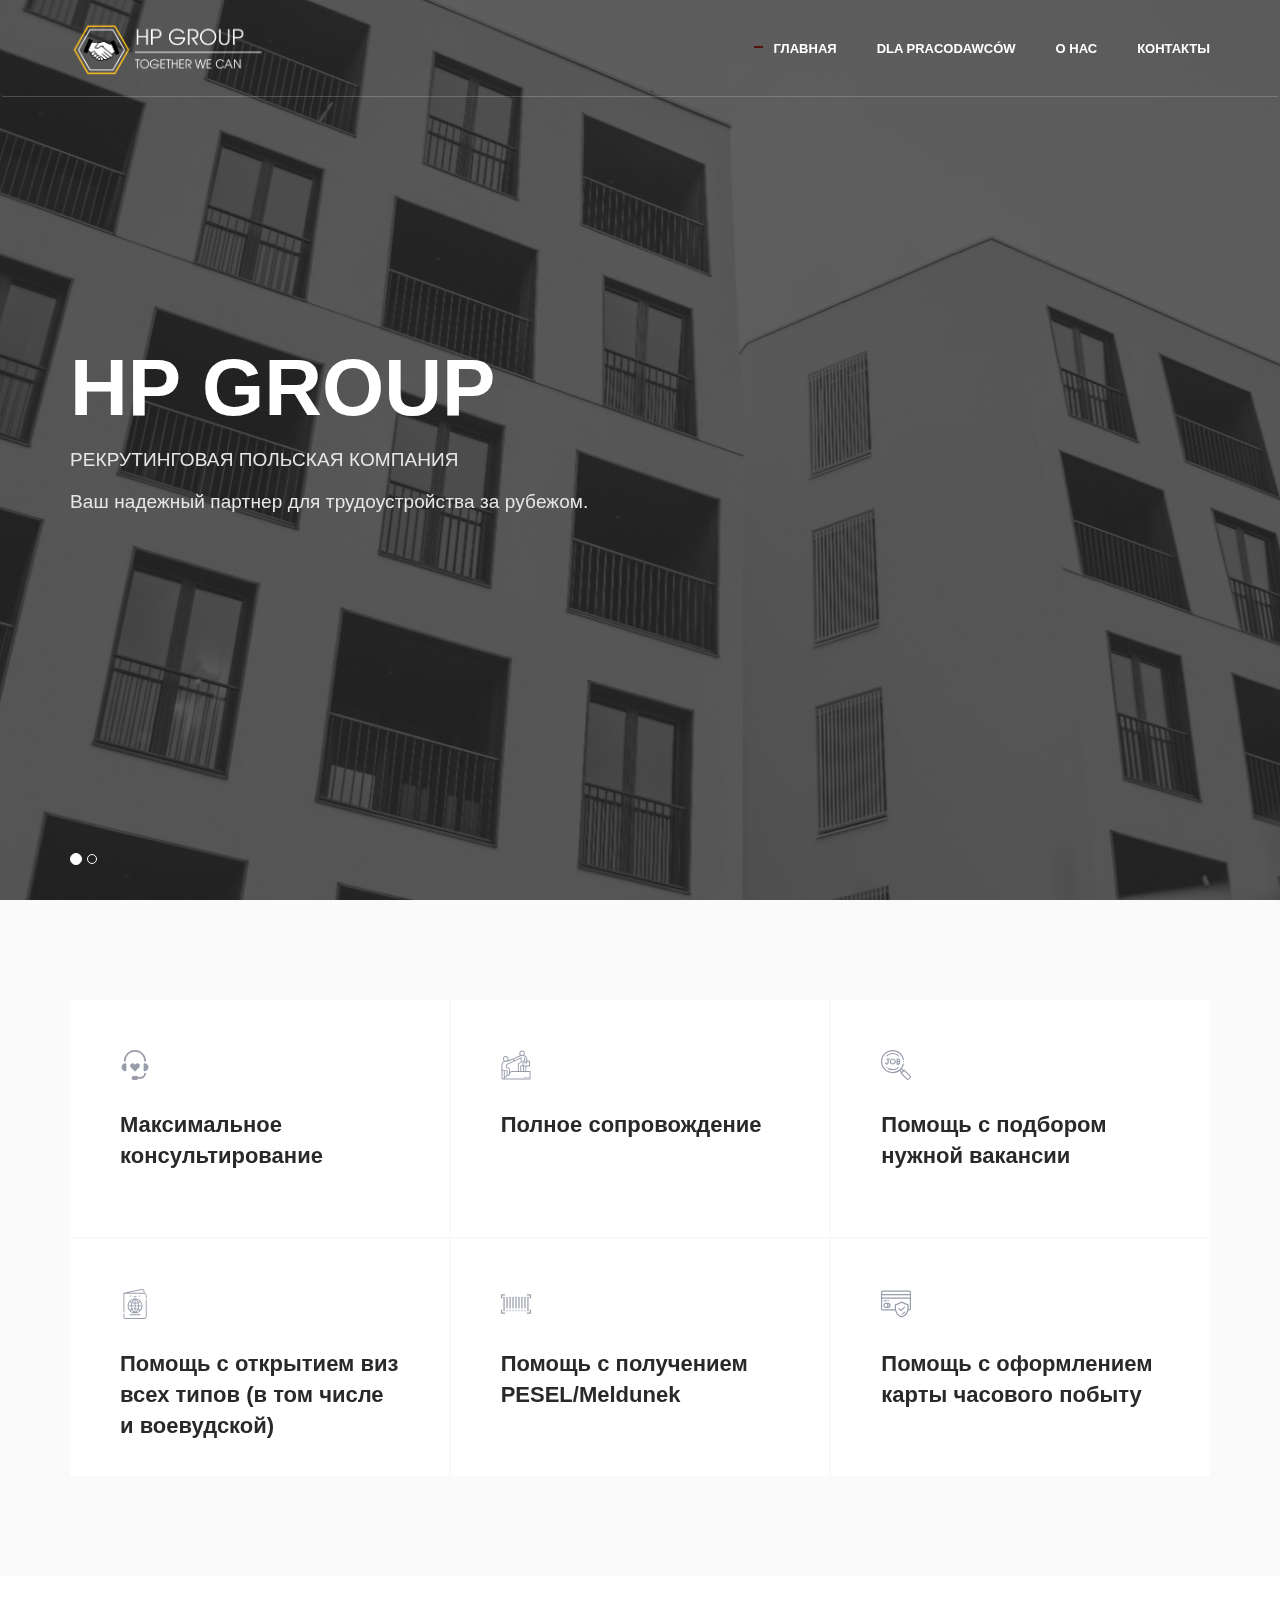
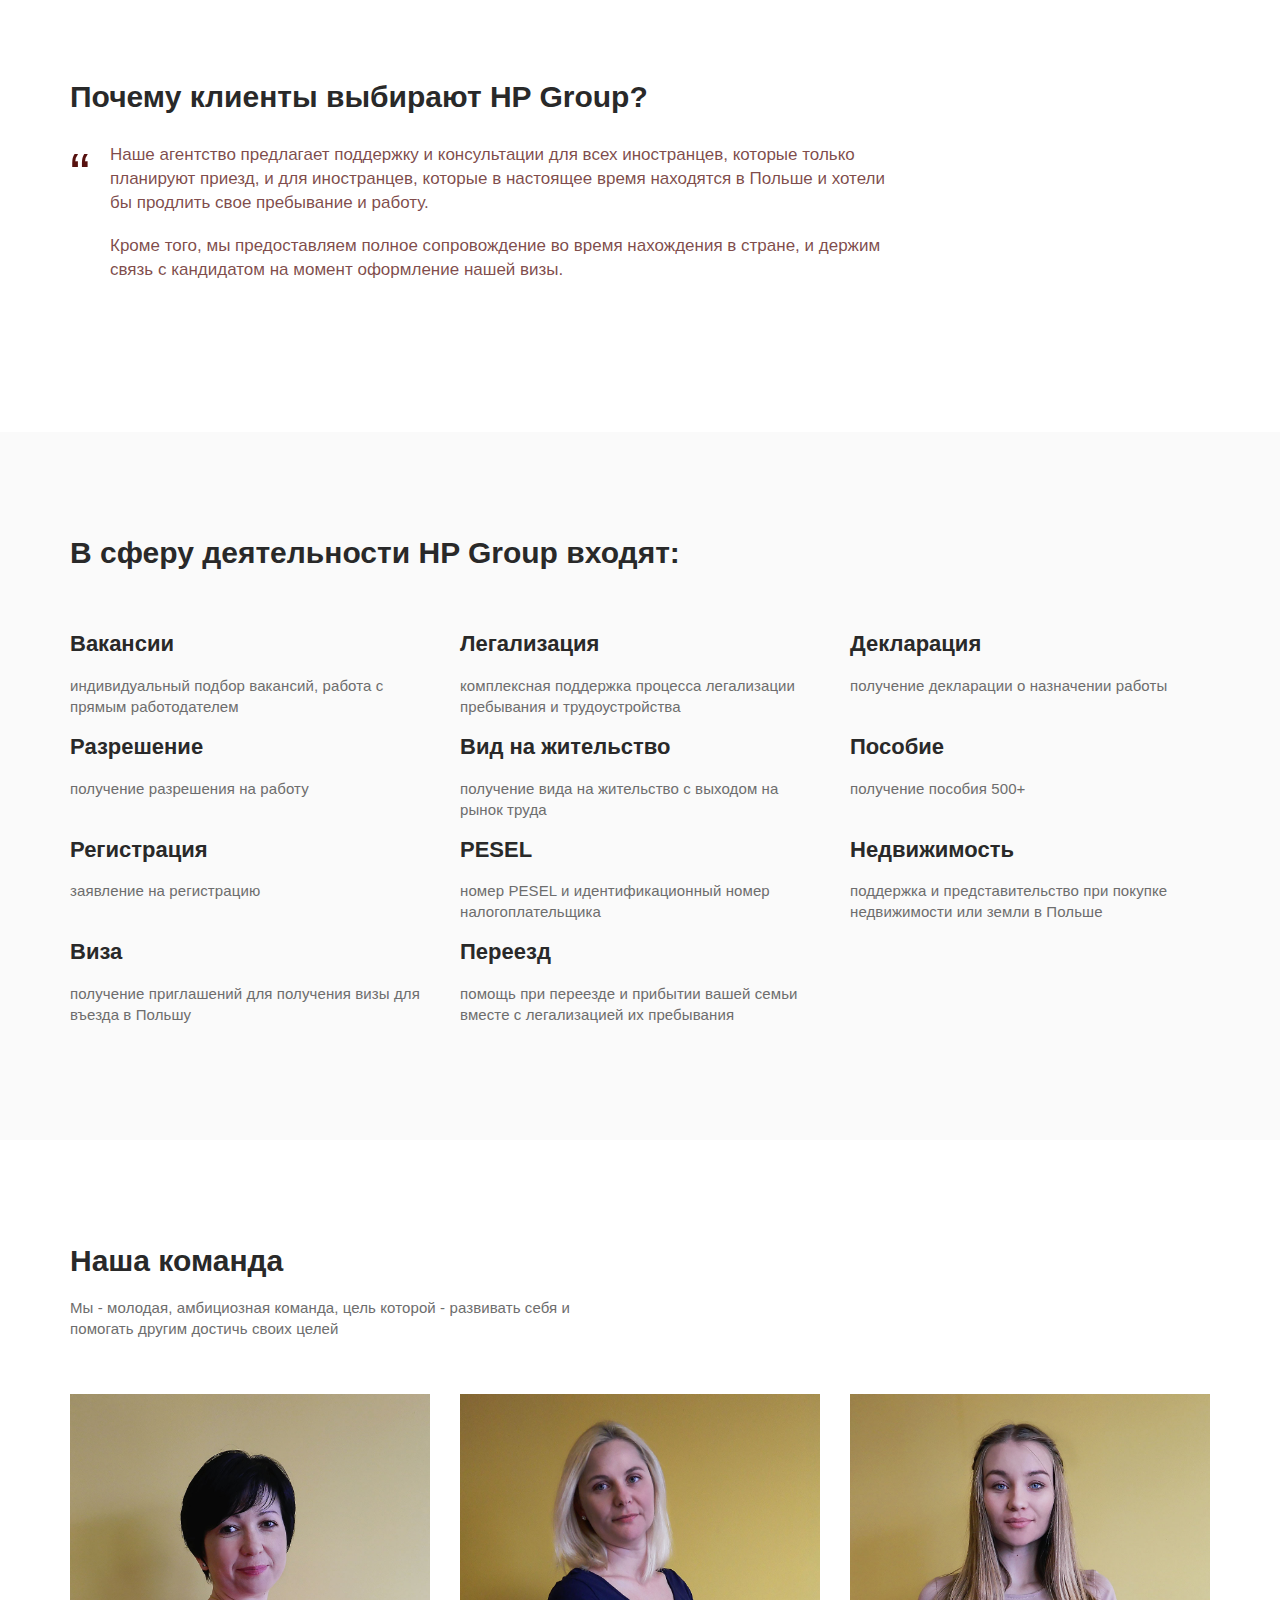
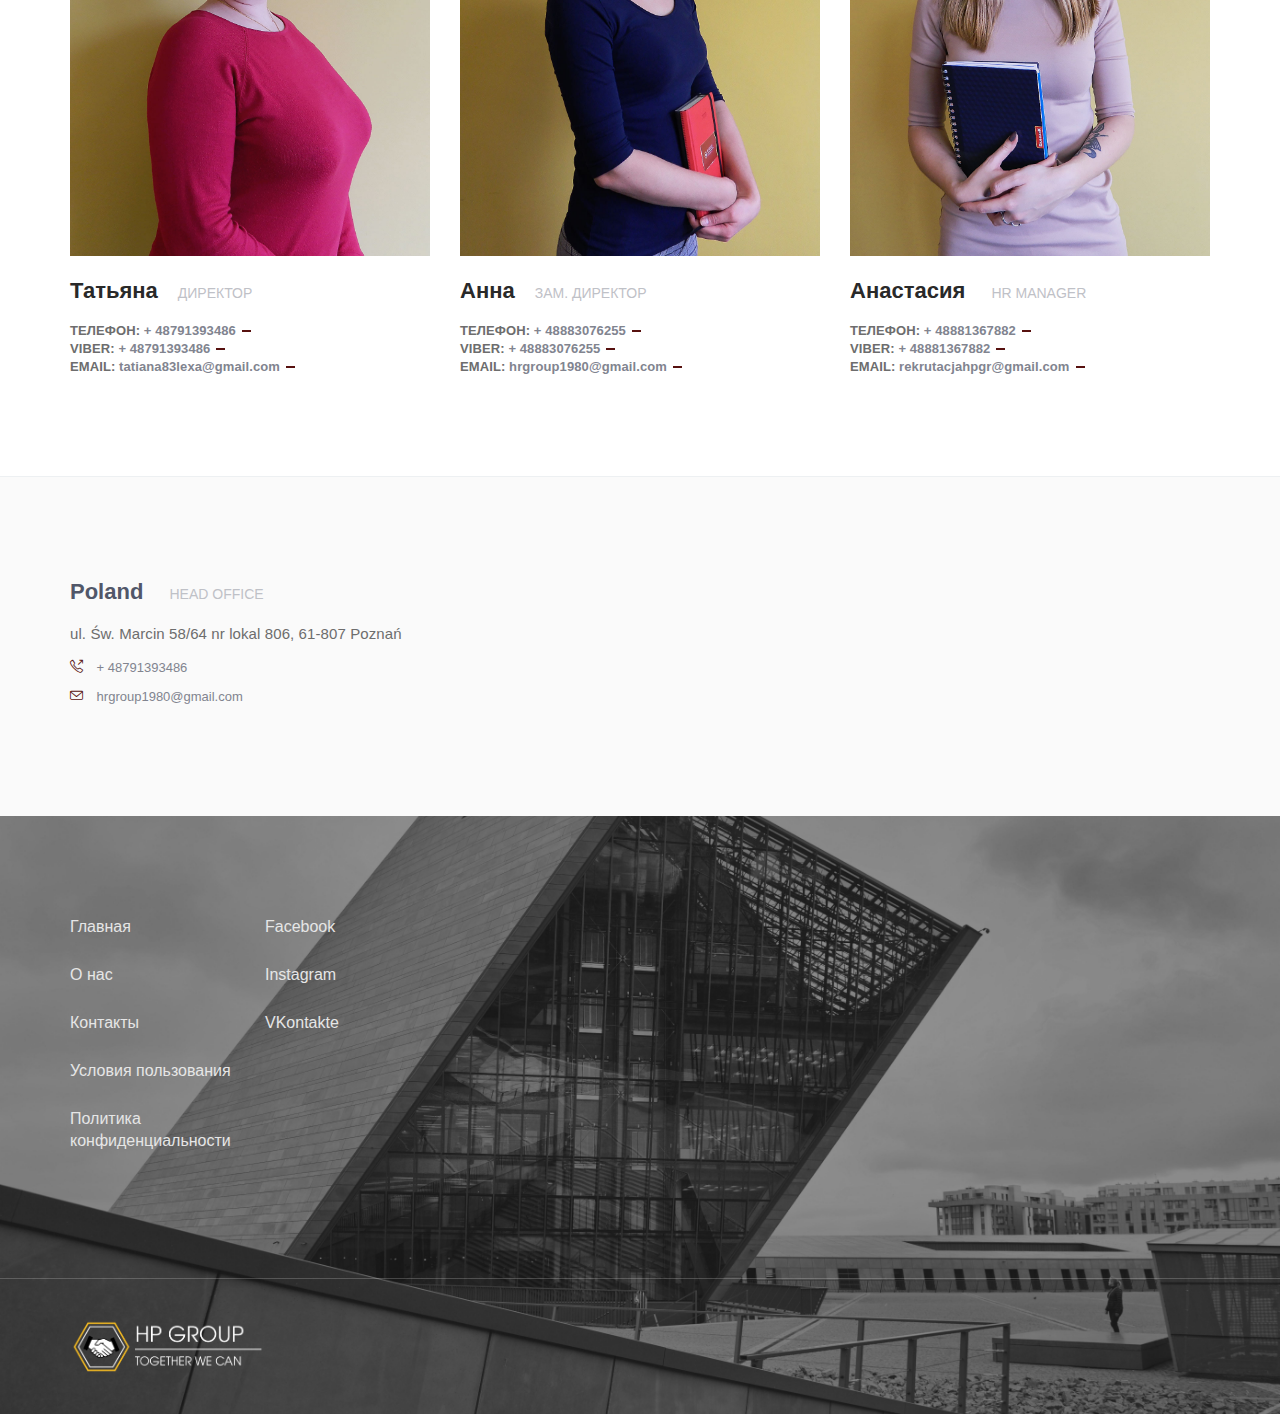
==== index.html @ 8c32ac12 "add all files" ====
<!DOCTYPE html>

<html lang="en" class="no-js">
    <!-- BEGIN HEAD -->
    <head>
        <meta charset="utf-8"/>
        <title>Metronic "Asentus" Frontend Freebie</title>
        <meta http-equiv="X-UA-Compatible" content="IE=edge">
        <meta content="width=device-width, initial-scale=1" name="viewport"/>
        <meta content="" name="description"/>
        <meta content="" name="author"/>

        <!-- GLOBAL MANDATORY STYLES -->
        <link href="vendor/simple-line-icons/simple-line-icons.min.css" rel="stylesheet" type="text/css"/>
        <link href="vendor/bootstrap/css/bootstrap.min.css" rel="stylesheet" type="text/css"/>

        <!-- PAGE LEVEL PLUGIN STYLES -->
        <link href="css/animate.css" rel="stylesheet">
        <link href="vendor/swiper/css/swiper.min.css" rel="stylesheet" type="text/css"/>

        <!-- THEME STYLES -->
        <link href="css/layout.css" rel="stylesheet" type="text/css"/>

        <!-- Favicon -->
        <link rel="shortcut icon" href="img/logo/fav.ico"/>
    </head>
    <!-- END HEAD -->

    <!-- BODY -->
    <body>

        <!--========== HEADER ==========-->
        <header class="header navbar-fixed-top">
            <!-- Navbar -->
            <nav class="navbar" role="navigation">
                <div class="container">
                    <!-- Brand and toggle get grouped for better mobile display -->
                    <div class="menu-container">
                        <button type="button" class="navbar-toggle" data-toggle="collapse" data-target=".nav-collapse">
                            <span class="sr-only">Toggle navigation</span>
                            <span class="toggle-icon"></span>
                        </button>

                        <!-- Logo -->
                        <div class="logo">
                            <a class="logo-wrap" href="index.html">
                                <img class="logo-img logo-img-main" src="img/logo/logo-white.png" alt="hpgroup Logo">
                                <img class="logo-img logo-img-active" src="img/logo/logo-dark.png" alt="hpgroup Logo">
                            </a>
                        </div>
                        <!-- End Logo -->
                    </div>

                    <!-- Collect the nav links, forms, and other content for toggling -->
                    <div class="collapse navbar-collapse nav-collapse">
                        <div class="menu-container">
                            <ul class="navbar-nav navbar-nav-right">
                                <li class="nav-item"><a class="nav-item-child nav-item-hover active" href="index.html">Главная</a></li>
                                <li class="nav-item"><a class="nav-item-child nav-item-hover" href="index_poland.html">Dla Pracodawców</a></li>
                                <li class="nav-item"><a class="nav-item-child nav-item-hover" href="about.html">О нас</a></li>
                                <li class="nav-item"><a class="nav-item-child nav-item-hover" href="contact.html">Контакты</a></li>
                            </ul>
                        </div>
                    </div>
                    <!-- End Navbar Collapse -->
                </div>
            </nav>
            <!-- Navbar -->
        </header>
        <!--========== END HEADER ==========-->

        <!--========== SLIDER ==========-->
        <div id="carousel-example-generic" class="carousel slide" data-ride="carousel">
            <div class="container">
                <!-- Indicators -->
                <ol class="carousel-indicators">
                    <li data-target="#carousel-example-generic" data-slide-to="0" class="active"></li>
                    <li data-target="#carousel-example-generic" data-slide-to="1"></li>
                </ol>
            </div>

            <!-- Wrapper for slides -->
            <div class="carousel-inner" role="listbox">
                <div class="item active">
                    <img class="img-responsive" src="img/1920x1080/01.jpg" alt="Slider Image">
                    <div class="container">
                        <div class="carousel-centered">
                            <div class="margin-b-40">
                                <h1 class="carousel-title">HP Group</h1>
                                <p class="head_paragraph text-uppercase">Рекрутинговая польская компания</p>
                                <p class="head_paragraph">Ваш надежный партнер для трудоустройства за рубежом.</p>
                            </div>
                            <!-- <a href="#" class="btn-theme btn-theme-sm btn-white-brd text-uppercase">Explore</a> -->
                        </div>
                    </div>
                </div>
                <div class="item">
                    <img class="img-responsive" src="img/1920x1080/02.jpg" alt="Slider Image">
                    <div class="container">
                        <div class="carousel-centered">
                            <div class="margin-b-40">
                                <h1 class="carousel-title">HP Group</h1>
                                <p class="head_paragraph">Рекрутинговая польская компания</p>
                                <p class="head_paragraph">Помощь в оформлении всего пакета документов.</p>
                            </div>
                            <!-- <a href="#" class="btn-theme btn-theme-sm btn-white-brd text-uppercase">Explore</a> -->
                        </div>
                    </div>
                </div>
            </div>
        </div>
        <!--========== SLIDER ==========-->

        <!--========== PAGE LAYOUT ==========-->
        <!-- Service -->
        <div class="bg-color-sky-light" data-auto-height="true">
            <div class="content-lg container">
                <div class="row row-space-1 margin-b-2">
                    <div class="col-sm-4 sm-margin-b-2">
                        <div class="wow fadeInLeft" data-wow-duration=".3" data-wow-delay=".3s">
                            <div class="service" data-height="height">
                                <div class="service-element">
                                    <img class="service-icon" src="img/icons/support.svg">
                                </div>
                                <div class="service-info">
                                    <h3>Максимальное консультирование</h3>
                                </div>
                                <a href="#" class="content-wrapper-link"></a>    
                            </div>
                        </div>
                    </div>
                    <div class="col-sm-4 sm-margin-b-2">
                        <div class="wow fadeInLeft" data-wow-duration=".3" data-wow-delay=".2s">
                            <div class="service" data-height="height">
                                <div class="service-element">
                                    <img class="service-icon" src="img/icons/partner.svg">
                                </div>
                                <div class="service-info">
                                    <h3>Полное сопровождение</h3>
                                </div>
                                <a href="#" class="content-wrapper-link"></a>    
                            </div>
                        </div>
                    </div>
                    <div class="col-sm-4">
                        <div class="wow fadeInLeft" data-wow-duration=".3" data-wow-delay=".1s">
                            <div class="service" data-height="height">
                                <div class="service-element">
                                    <img class="service-icon" src="img/icons/job.svg">
                                </div>
                                <div class="service-info">
                                    <h3>Помощь с подбором нужной вакансии</h3>
                                </div>
                                <a href="#" class="content-wrapper-link"></a>    
                            </div>
                        </div>
                    </div>
                </div>
                <!--// end row -->

                <div class="row row-space-1">
                    <div class="col-sm-4 sm-margin-b-2">
                        <div class="wow fadeInLeft" data-wow-duration=".3" data-wow-delay=".4s">
                            <div class="service" data-height="height">
                                <div class="service-element">
                                    <img class="service-icon" src="img/icons/visa.svg">
                                </div>
                                <div class="service-info">
                                    <h3>Помощь с открытием виз всех типов (в том числе и воевудской)</h3>
                                </div>
                                <a href="#" class="content-wrapper-link"></a>    
                            </div>
                        </div>
                    </div>
                    <div class="col-sm-4 sm-margin-b-2">
                        <div class="wow fadeInLeft" data-wow-duration=".3" data-wow-delay=".5s">
                            <div class="service" data-height="height">
                                <div class="service-element">
                                    <img class="service-icon" src="img/icons/barcode.svg">
                                </div>
                                <div class="service-info">
                                    <h3>Помощь с получением PESEL/Meldunek</h3>
                                </div>
                                <a href="#" class="content-wrapper-link"></a>    
                            </div>
                        </div>
                    </div>
                    <div class="col-sm-4">
                        <div class="wow fadeInLeft" data-wow-duration=".3" data-wow-delay=".6s">
                            <div class="service" data-height="height">
                                <div class="service-element">
                                    <img class="service-icon" src="img/icons/pay.svg">
                                </div>
                                <div class="service-info">
                                    <h3>Помощь с оформлением карты часового побыту</h3>
                                </div>
                                <a href="#" class="content-wrapper-link"></a>    
                            </div>
                        </div>
                    </div>
                </div>
                <!--// end row -->
            </div>
        </div>
        <!-- End Service -->

        <!-- Testimonials -->
        <div class="content-lg container">
            <div class="row">
                <div class="col-sm-9">
                    <h2>Почему клиенты выбирают HP Group?</h2>
                    <blockquote class="blockquote">
                        <div class="margin-b-20">
                            Наше агентство предлагает поддержку и консультации для всех иностранцев, которые только планируют приезд, и для иностранцев, которые в настоящее время находятся в Польше и хотели бы продлить свое пребывание и работу.
                        </div>
                        <div class="margin-b-20">
                            Кроме того, мы предоставляем полное сопровождение во время нахождения в стране, и держим связь с кандидатом на момент оформление нашей визы. 
                        </div>
                    </blockquote>
                    
                </div>
            </div>
            <!--// end row -->
        </div>
        <!-- End Testimonials -->

        <!-- Clients -->
        <!-- <div class="bg-color-sky-light">
            <div class="content-lg container">
                <div class="swiper-slider swiper-clients">
                    <div class="swiper-wrapper">
                        <div class="swiper-slide">
                            <img class="swiper-clients-img" src="img/clients/01.png" alt="Clients Logo">
                        </div>
                        <div class="swiper-slide">
                            <img class="swiper-clients-img" src="img/clients/02.png" alt="Clients Logo">
                        </div>
                        <div class="swiper-slide">
                            <img class="swiper-clients-img" src="img/clients/03.png" alt="Clients Logo">
                        </div>
                        <div class="swiper-slide">
                            <img class="swiper-clients-img" src="img/clients/04.png" alt="Clients Logo">
                        </div>
                        <div class="swiper-slide">
                            <img class="swiper-clients-img" src="img/clients/05.png" alt="Clients Logo">
                        </div>
                        <div class="swiper-slide">
                            <img class="swiper-clients-img" src="img/clients/06.png" alt="Clients Logo">
                        </div>
                    </div>
                </div>
            </div>
        </div> -->
        <!-- End Clients -->

        

        <!-- Pricing -->
        <div class="bg-color-sky-light ">
            <div class="content-lg container">
                 <div class="row margin-b-40">
                    <div class="col-md-7 col-sm-12">
                        <h2>В сферу деятельности HP Group входят:</h2>
                    </div>
                </div>
                <div class="row">
                    <div class="col-sm-4 sm-margin-b-50">
                        <div class="wow fadeInLeft" data-wow-duration=".3" data-wow-delay=".3s">
                            <h3>Вакансии</h3>
                            <p>индивидуальный подбор вакансий, работа с прямым работодателем</p>
                        </div>
                    </div>
                    <div class="col-sm-4 sm-margin-b-50">
                        <div class="wow fadeInLeft" data-wow-duration=".3" data-wow-delay=".2s">
                            <h3>Легализация</h3>
                            <p>комплексная поддержка процесса легализации пребывания и трудоустройства</p>
                        </div>
                    </div>
                    <div class="col-sm-4">
                        <div class="wow fadeInLeft" data-wow-duration=".3" data-wow-delay=".1s">
                            <h3>Декларация</h3>
                            <p>получение декларации о назначении работы</p>
                        </div>
                    </div>
                </div>
                <div class="row">
                    <div class="col-sm-4 sm-margin-b-50">
                        <div class="wow fadeInLeft" data-wow-duration=".3" data-wow-delay=".3s">
                            <h3>Разрешение</h3>
                            <p>получение разрешения на работу</p>
                        </div>
                    </div>
                    <div class="col-sm-4 sm-margin-b-50">
                        <div class="wow fadeInLeft" data-wow-duration=".3" data-wow-delay=".2s">
                            <h3>Вид на жительство</h3>
                            <p>получение вида на жительство с выходом на рынок труда</p>
                        </div>
                    </div>
                    <div class="col-sm-4">
                        <div class="wow fadeInLeft" data-wow-duration=".3" data-wow-delay=".1s">
                            <h3>Пособие</h3>
                            <p>получение пособия 500+</p>
                        </div>
                    </div>
                </div>
                <div class="row">
                    <div class="col-sm-4 sm-margin-b-50">
                        <div class="wow fadeInLeft" data-wow-duration=".3" data-wow-delay=".3s">
                            <h3>Регистрация</h3>
                            <p>заявление на регистрацию</p>
                        </div>
                    </div>
                    <div class="col-sm-4 sm-margin-b-50">
                        <div class="wow fadeInLeft" data-wow-duration=".3" data-wow-delay=".2s">
                            <h3>PESEL</h3>
                            <p>номер PESEL и идентификационный номер налогоплательщика</p>
                        </div>
                    </div>
                    <div class="col-sm-4">
                        <div class="wow fadeInLeft" data-wow-duration=".3" data-wow-delay=".1s">
                            <h3>Недвижимость</h3>
                            <p>поддержка и представительство при покупке недвижимости или земли в Польше</p>
                        </div>
                    </div>
                </div>
                <div class="row">
                    <div class="col-sm-4 sm-margin-b-50">
                        <div class="wow fadeInLeft" data-wow-duration=".3" data-wow-delay=".3s">
                            <h3>Виза</h3>
                            <p>получение приглашений для получения визы для въезда в Польшу</p>
                        </div>
                    </div>
                    <div class="col-sm-4 sm-margin-b-50">
                        <div class="wow fadeInLeft" data-wow-duration=".3" data-wow-delay=".2s">
                            <h3>Переезд</h3>
                            <p>помощь при переезде и прибытии вашей семьи вместе с легализацией их пребывания</p>
                        </div>
                    </div>
                </div>
                <!--// end row -->
            </div>
        </div>
        <!-- End Pricing -->

        <!-- Latest Products -->
        <div class="section-seperator">
            <div class="content-lg container">
                <div class="row margin-b-40">
                    <div class="col-sm-6">
                        <h2>Наша команда</h2>
                        <p>Мы - молодая, амбициозная команда, цель которой -  развивать себя и помогать другим достичь своих целей</p>
                    </div>
                </div>
                <!--// end row -->

                <div class="row">
                    <!-- Latest Products -->
                    <div class="col-sm-4 sm-margin-b-50">
                        <div class="margin-b-20">
                            <div class="wow zoomIn" data-wow-duration=".3" data-wow-delay=".1s">
                                <img class="img-responsive" src="img/770x860/2.jpg" alt="Latest Products Image">
                            </div>
                        </div>
                        <h4>Татьяна<span class="text-uppercase margin-l-20">Директор</span></h4>
                        <p class="link_p">Телефон: <a class="link" href="tel: +48791393486"> + 48791393486</a></p>
                        <p class="link_p">Viber: <a class="link" href="tel: +48791393486"> + 48791393486</a></p>
                        <p class="link_p email">Email:   <a class="link" href="email:tatiana83lexa@gmail.com"> tatiana83lexa@gmail.com</a></p>
                    </div>
                    <!-- End Latest Products -->

                    <!-- Latest Products -->
                    <div class="col-sm-4 sm-margin-b-50">
                        <div class="margin-b-20">
                            <div class="wow zoomIn" data-wow-duration=".3" data-wow-delay=".1s">
                                <img class="img-responsive" src="img/770x860/3.jpg" alt="Latest Products Image">
                            </div>
                        </div>
                        <h4>Анна<span class="text-uppercase margin-l-20">Зам. директор</span></h4>
                        <p class="link_p">Телефон: <a class="link" href="tel: +48883076255"> + 48883076255</a></p>
                        <p class="link_p">Viber: <a class="link" href="tel: +48883076255"> + 48883076255</a></p>
                        <p class="link_p email">Email: <a class="link" href="email:hrgroup1980@gmail.com">hrgroup1980@gmail.com</a></p>
                        
                    </div>
                    <!-- End Latest Products -->

                    <!-- Latest Products -->
                    <div class="col-sm-4 sm-margin-b-50">
                        <div class="margin-b-20">
                            <div class="wow zoomIn" data-wow-duration=".3" data-wow-delay=".1s">
                                <img class="img-responsive" src="img/770x860/1.jpg" alt="Latest Products Image">
                            </div>
                        </div>
                        <h4>Анастасия <span class="text-uppercase margin-l-20">HR manager</span></h4>
                        <p class="link_p">Телефон: <a class="link" href="tel: 48881367882"> + 48881367882</a></p>
                        <p class="link_p">Viber: <a class="link" href="tel: 48881367882"> + 48881367882</a></p>
                        <p class="link_p email">Email:   <a class="link" href="email:rekrutacjahpgr@gmail.com">rekrutacjahpgr@gmail.com</a></p>
                    </div>
                    <!-- End Latest Products -->
                </div>
                <!--// end row -->
            </div>
        </div>
        <!-- End Latest Products -->

        <!-- Contact List -->
        <div class="bg-color-sky-light">
            <div class="content-lg container">
                <div class="row">
                    <!-- Contact List -->
                    <div class="col-sm-4 sm-margin-b-50">
                        <div class="wow fadeInLeft" data-wow-duration=".3" data-wow-delay=".3s">
                            <h3><a href="#">Poland</a> <span class="text-uppercase margin-l-20">Head Office</span></h3>
                            <p>ul. Św. Marcin 58/64 nr lokal 806, 61-807 Poznań</p>
                            <ul class="list-unstyled contact-list">
                                <li><i class="margin-r-10 color-base icon-call-out"></i> + 48791393486</li>
                                <li><i class="margin-r-10 color-base icon-envelope"></i> hrgroup1980@gmail.com</li>
                            </ul>
                        </div>
                    </div>
                    <!-- End Contact List -->
                </div>
                <!--// end row -->
            </div>
        </div>
        <!-- End Contact List -->
        <!--========== END PAGE LAYOUT ==========-->

        <!--========== FOOTER ==========-->
        <footer class="footer">
            <!-- Links -->
            <div class="footer-seperator">
                <div class="content-lg container">
                    <div class="row">
                        <div class="col-sm-2 sm-margin-b-50">
                            <!-- List -->
                            <ul class="list-unstyled footer-list">
                                <li class="footer-list-item"><a class="footer-list-link" href="index.html">Главная</a></li>
                                <li class="footer-list-item"><a class="footer-list-link" href="about.html">О нас</a></li>
                                <li class="footer-list-item"><a class="footer-list-link" href="contact.html">Контакты</a></li>
                                <li class="footer-list-item"><a class="footer-list-link" href="#">Условия пользования</a></li>
                                <li class="footer-list-item"><a class="footer-list-link" href="#">Политика конфиденциальности</a></li>
                            </ul>
                            <!-- End List -->
                        </div>
                        <div class="col-sm-4 sm-margin-b-30">
                            <!-- List -->
                            <ul class="list-unstyled footer-list">
                                <li class="footer-list-item"><a class="footer-list-link" href="https://www.facebook.com/hpgroup.hpgroup">Facebook</a></li>
                                <li class="footer-list-item"><a class="footer-list-link" href="https://www.instagram.com/hpgrouppraca">Instagram</a></li>
                                <li class="footer-list-item"><a class="footer-list-link" href="https://vk.com/hpgrouppraca">VKontakte</a></li>
                            </ul>
                            <!-- End List -->
                        </div>
                    </div>
                    <!--// end row -->
                </div>
            </div>
            <!-- End Links -->

            <!-- Copyright -->
            <div class="content container">
                <div class="row">
                    <div class="col-xs-6">
                        <img class="footer-logo" src="img/logo/logo-white.png" alt="hpgroup Logo">
                    </div>
                </div>
                <!--// end row -->
            </div>
            <!-- End Copyright -->
        </footer>
        <!--========== END FOOTER ==========-->

        <!-- Back To Top -->
        <a href="javascript:void(0);" class="js-back-to-top back-to-top">Top</a>

        <!-- CORE PLUGINS -->
        <script src="vendor/jquery.min.js" type="text/javascript"></script>
        <script src="vendor/jquery-migrate.min.js" type="text/javascript"></script>
        <script src="vendor/bootstrap/js/bootstrap.min.js" type="text/javascript"></script>

        <!-- PAGE LEVEL PLUGINS -->
        <script src="vendor/jquery.easing.js" type="text/javascript"></script>
        <script src="vendor/jquery.back-to-top.js" type="text/javascript"></script>
        <script src="vendor/jquery.wow.min.js" type="text/javascript"></script>
        <script src="vendor/swiper/js/swiper.jquery.min.js" type="text/javascript"></script>

        <!-- PAGE LEVEL SCRIPTS -->
        <script src="js/layout.min.js" type="text/javascript"></script>

    </body>
    <!-- END BODY -->
</html>
---- css/layout.css ----
@charset "UTF-8";

@font-face {
  font-family: "Evolventa";
  src: url("../fonts/Evolventa-Regular.ttf") format("ttf");
  font-weight: normal;
}
@font-face {
  font-family: "Evolventa";
  src: url("../fonts/Evolventa-Bold.ttf") format("ttf");
  font-weight: bold;
}

html {
  overflow-x: hidden;
}

html, html a, body {
  -webkit-font-smoothing: antialiased;
}

body *{
  font-family: Evolventa, sans-serif;
}


p {
  font-size: 15px;
  font-weight: 400;
  color: #6d6d6d;
  line-height: 1.4;
  margin-bottom: 15px;
  letter-spacing: 0.1px;
}
p.head_paragraph {
  color: #e6e6e6;
  font-size: 19px;
}

em,
li,
li a {
  font-size: 16px;
  font-weight: 500;
  color: #515769;
}

a {
  color: #81848f;
  outline: 0;
}

a:focus, a:hover, a:active {
  outline: 0;
  color: #57110f;
  text-decoration: none;
}
.link_p{
  margin-bottom: 0;
  font-size: 13px;
  font-weight: 600;
  text-transform: uppercase;
}
.link_p.email .link{
  text-transform: lowercase;
}
.link {
  position: relative;
  font-size: 13px;
  font-weight: 600;
  text-transform: uppercase;
  display: inline-block;
}

.link:after {
  position: absolute;
  top: 8px;
  right: -15px;
  width: 9px;
  height: 2px;
  background: #57110f;
  content: " ";
}

span {
  font-size: 14px;
  font-weight: 400;
  color: #bfc1c7;
}

h1, h2, h3, h4, h5, h6 {
  font-weight: 700;
  color: #292929;
  line-height: 1.4;
  margin: 0 0 15px;
}

h1 > a, h2 > a, h3 > a, h4 > a, h5 > a, h6 > a {
  color: #515769;
}

h1 > a:hover, h2 > a:hover, h3 > a:hover, h4 > a:hover, h5 > a:hover, h6 > a:hover {
  color: #999caa;
  text-decoration: none;
}

h1 > a:focus, h2 > a:focus, h3 > a:focus, h4 > a:focus, h5 > a:focus, h6 > a:focus {
  text-decoration: none;
}

h1 {
  font-size: 40px;
}

h2 {
  font-size: 30px;
}

h3 {
  font-size: 22px;
}

h4 {
  font-size: 22px;
}

::selection {
  color: #fff;
  background: #57110f;
  text-shadow: none;
}

::-webkit-selection {
  color: #fff;
  background: #57110f;
  text-shadow: none;
}

::-moz-selection {
  color: #fff;
  background: #57110f;
  text-shadow: none;
}

:active,
:focus {
  outline: none;
}

/* Section Seperator */
.section-seperator {
  border-bottom: 1px solid #edf0f2;
}

/* Content Wrapper Link */
.content-wrapper-link {
  position: absolute;
  top: 0;
  left: 0;
  right: 0;
  bottom: 0;
  display: block;
  z-index: 3;
  text-decoration: none;
}

/*------------------------------------------------------------------
  	[Blockquote]
------------------------------------------------------------------*/
.blockquote {
  position: relative;
  font-size: 17px;
  font-weight: 400;
  color: rgba(87, 17, 15, 0.77);
  line-height: 1.4;
  border-left: none;
  margin-left: 20px;
}

.blockquote h3{
  color: rgba(87, 17, 15, 0.77);
}

.blockquote:before {
  position: absolute;
  top: 0;
  left: -20px;
  font-size: 60px;
  display: inline-block;
  color: #57110f;
  content: '“';
}

/*------------------------------------------------------------------
  	[Button]
------------------------------------------------------------------*/
.btn-theme {
  position: relative;
  display: inline-block;
  line-height: 1.4;
  text-align: center;
  background-image: none;
  border-style: solid;
  white-space: nowrap;
  vertical-align: middle;
  -ms-touch-action: manipulation;
  touch-action: manipulation;
  cursor: pointer;
  -webkit-user-select: none;
  -moz-user-select: none;
  -ms-user-select: none;
  user-select: none;
}

.btn-theme:focus, .btn-theme:active:focus, .btn-theme.active:focus, .btn-theme.focus, .btn-theme:active.focus, .btn-theme.active.focus {
  outline: none;
}

.btn-theme:hover {
  transition-duration: 300ms;
  transition-property: all;
  transition-timing-function: cubic-bezier(0.7, 1, 0.7, 1);
}

.btn-theme:hover, .btn-theme:focus, .btn-theme.focus {
  text-decoration: none;
}

.btn-theme:active, .btn-theme.active {
  background-image: none;
  outline: 0;
}

.btn-theme.disabled, .btn-theme[disabled],
fieldset[disabled] .btn-theme {
  cursor: not-allowed;
  box-shadow: none;
  opacity: .65;
  pointer-events: none;
}

.btn-white-brd {
  color: #fff;
  background: transparent;
  border-color: rgba(255, 255, 255, 0.3);
  border-width: 1px;
}

.btn-white-brd:hover, .btn-white-brd:focus, .btn-white-brd.focus {
  color: #515769;
  background: #fff;
  border-color: transparent;
}

.btn-default-bg {
  color: #515769;
  background: #f3f4f5;
  border-color: transparent;
  border-width: 0;
}

.btn-default-bg:hover, .btn-default-bg:focus, .btn-default-bg.focus {
  color: #fff;
  background: #57110f;
  border-color: transparent;
}

.btn-base-bg {
  color: #fff;
  background: #57110f;
  border-color: transparent;
  border-width: 0;
}

.btn-base-bg:hover, .btn-base-bg:focus, .btn-base-bg.focus {
  color: #fff;
  background: #63cbd7;
  border-color: transparent;
}

.btn-theme-sm {
  font-size: 13px;
  font-weight: 600;
  padding: 15px 30px;
}

/*------------------------------------------------------------------
  	[Pricing]
------------------------------------------------------------------*/
.pricing {
  padding: 70px 45px;
  background: #fff;
  margin-top: 50px;
}

@media (max-width: 768px) {
  .pricing {
    margin-top: 0;
  }
}

.pricing.pricing-active {
  padding-top: 110px;
  padding-bottom: 110px;
  margin-top: 10px;
}

@media (max-width: 768px) {
  .pricing.pricing-active {
    margin-top: 0;
  }
}

.pricing .pricing-icon {
  display: block;
  font-size: 30px;
  color: #999caa;
  margin-bottom: 30px;
}

.pricing .pricing-list-item {
  position: relative;
  font-size: 13px;
  color: #81848f;
  padding-left: 20px;
  margin-bottom: 10px;
}

.pricing .pricing-list-item:before {
  position: absolute;
  top: 7px;
  left: 0;
  width: 9px;
  height: 2px;
  background: #57110f;
  content: " ";
  margin-right: 10px;
}

/*------------------------------------------------------------------
  	[Promo Section]
------------------------------------------------------------------*/
@media (max-width: 991px) {
  .promo-section .promo-section-col {
    padding-top: 100px;
    padding-bottom: 100px;
  }
}

@media (min-width: 992px) {
  .promo-section {
    position: relative;
    height: 400px;
  }
  .promo-section .promo-section-col {
    width: 45%;
  }
  .promo-section .promo-section-img-left {
    position: absolute;
    top: 0;
    right: 50%;
  }
  .promo-section .promo-section-img-right {
    position: absolute;
    top: 0;
    left: 50%;
  }
  .promo-section .ver-center {
    display: table;
    height: 400px;
  }
  .promo-section .ver-center-aligned {
    display: table-cell;
    vertical-align: middle;
  }
}

/*------------------------------------------------------------------
  	[Service]
------------------------------------------------------------------*/
.service {
  background: #fff;
  padding: 50px;
}

.service .service-element,
.service .service-info {
  -webkit-transform: translate3d(0, 0, 0);
  -moz-transform: translate3d(0, 0, 0);
  transform: translate3d(0, 0, 0);
  transition-duration: 300ms;
  transition-property: all;
  transition-timing-function: cubic-bezier(0.7, 1, 0.7, 1);
}

.service .service-icon {
  display: block;
  width: 30px;
  margin-bottom: 30px;
}

.service:hover .service-element {
  opacity: 0;
  -webkit-transform: translate3d(0, -100%, 0);
  -moz-transform: translate3d(0, -100%, 0);
  transform: translate3d(0, -100%, 0);
  transition-duration: 300ms;
  transition-property: all;
  transition-timing-function: cubic-bezier(0.7, 1, 0.7, 1);
}
.service:hover{
  background: #57110f;
  box-shadow: 0px -4px 10px 2px #d2d2d2c2;
}
.service:hover h3,
.service:hover p{
  color: #e6e6e6;
}

.service:hover .service-info {
  -webkit-transform: translate3d(0, -30%, 0);
  -moz-transform: translate3d(0, -30%, 0);
  transform: translate3d(0, -30%, 0);
  transition-duration: 300ms;
  transition-property: all;
  transition-timing-function: cubic-bezier(0.7, 1, 0.7, 1);
}

/*------------------------------------------------------------------
  	[Work]
------------------------------------------------------------------*/
.work {
  position: relative;
}

.work .work-overlay {
  position: relative;
}

.work .work-overlay:before {
  position: absolute;
  top: 0;
  left: 0;
  width: 100%;
  height: 100%;
  background: transparent;
  content: " ";
  transition-duration: 300ms;
  transition-property: all;
  transition-timing-function: cubic-bezier(0.7, 1, 0.7, 1);
}

.work .work-content {
  position: absolute;
  left: 0;
  bottom: 0;
  opacity: 0;
  padding: 25px;
  -webkit-transform: translate3d(0, 20px, 0);
  -moz-transform: translate3d(0, 20px, 0);
  transform: translate3d(0, 20px, 0);
  transition-duration: 300ms;
  transition-property: all;
  transition-timing-function: cubic-bezier(0.7, 1, 0.7, 1);
}

.work:hover .work-overlay:before {
  background: rgba(0, 0, 0, 0.5);
  transition-duration: 300ms;
  transition-property: all;
  transition-timing-function: cubic-bezier(0.7, 1, 0.7, 1);
}

.work:hover .work-content {
  opacity: 1;
  -webkit-transform: translate3d(0, 0, 0);
  -moz-transform: translate3d(0, 0, 0);
  transform: translate3d(0, 0, 0);
  transition-duration: 300ms;
  transition-property: all;
  transition-timing-function: cubic-bezier(0.7, 1, 0.7, 1);
}

/*------------------------------------------------------------------
  	[Footer]
------------------------------------------------------------------*/
.footer {
  background: url(../img/1920x1080/02.jpg) no-repeat;
  background-size: cover;
  background-position: center center;
}

.footer .footer-seperator {
  border-bottom: 1px solid rgba(255, 255, 255, 0.2);
}

.footer .footer-list {
  margin-bottom: 0;
}

.footer .footer-list-item {
  color: #e6e6e6;
  margin-bottom: 25px;
}

.footer .footer-list-link {
  color: #e6e6e6;
}

.footer .footer-list-link:hover {
  color: #fff;
}

.footer .footer-input {
  background: rgba(0, 0, 0, 0.15);
}

.footer .footer-logo {
  width: 195px;
  height: auto;
}

/*------------------------------------------------------------------
  	[Header]
------------------------------------------------------------------*/
/* Fixed Top */
.navbar-fixed-top .navbar-collapse {
  max-height: 100%;
}

/* Navbar */
.header .navbar {
  margin-bottom: 0;
  border-bottom: 1px solid rgba(255, 255, 255, 0.2);
  transition-duration: 300ms;
  transition-property: all;
  transition-timing-function: cubic-bezier(0.7, 1, 0.7, 1);
}

/* Navbar Toggle */
.header .navbar-toggle {
  width: 25px;
  height: 25px;
  border: none;
  padding: 0;
  margin: 35px 0;
}

.header .navbar-toggle .toggle-icon {
  position: relative;
  width: 21px;
  height: 1px;
  display: inline-block;
  background: #515769;
  transition-duration: 300ms;
  transition-property: all;
  transition-timing-function: cubic-bezier(0.7, 1, 0.7, 1);
}

.header .navbar-toggle .toggle-icon:before, .header .navbar-toggle .toggle-icon:after {
  position: absolute;
  left: 0;
  background: #515769;
  content: " ";
}

.header .navbar-toggle .toggle-icon:before {
  width: 10px;
  height: 1px;
  bottom: 10px;
  -webkit-transform: rotate(0);
  -moz-transform: rotate(0);
  transform: rotate(0);
  transition-duration: 300ms;
  transition-property: all;
  transition-timing-function: cubic-bezier(0.7, 1, 0.7, 1);
}

.header .navbar-toggle .toggle-icon:after {
  width: 16px;
  height: 1px;
  top: -5px;
  -webkit-transform: rotate(0);
  -moz-transform: rotate(0);
  transform: rotate(0);
  transition-duration: 300ms;
  transition-property: all;
  transition-timing-function: cubic-bezier(0.7, 1, 0.7, 1);
}

.header .navbar-toggle:hover .toggle-icon {
  background: #57110f;
  transition-duration: 300ms;
  transition-property: all;
  transition-timing-function: cubic-bezier(0.7, 1, 0.7, 1);
}

.header .navbar-toggle:hover .toggle-icon:before, .header .navbar-toggle:hover .toggle-icon:after {
  width: 21px;
  height: 1px;
  background: #57110f;
  transition-duration: 300ms;
  transition-property: all;
  transition-timing-function: cubic-bezier(0.7, 1, 0.7, 1);
}

.header .navbar-toggle:hover .toggle-icon.is-clicked {
  background: rgba(81, 87, 105, 0);
}

/* Navbar Logo */
.header .logo {
  width: 195px;
  height: 100px;
  float: left;
  max-height: 95px;
  line-height: 65px;
}

.header .logo-wrap {
  display: inline-block;
  padding: 15px 0;
}

.header .logo-wrap:focus, .header .logo-wrap:hover {
  text-decoration: none;
}

.header .logo-img {
  display: inline-block;
  width: 195px;
  height: auto;
  max-width: 100%;
  max-height: 100%;
  vertical-align: middle;
}

.header .logo-img-main {
  display: inline-block;
  transition-duration: 400ms;
  transition-property: all;
  transition-timing-function: cubic-bezier(0.7, 1, 0.7, 1);
}

.header .logo-img-active {
  display: none;
  transition-duration: 400ms;
  transition-property: all;
  transition-timing-function: cubic-bezier(0.7, 1, 0.7, 1);
}

/* Navbar */
.header .navbar-nav {
  padding-left: 0;
  margin-bottom: 0;
  list-style: none;
}

/* Nav */
.header .nav-item {
  position: relative;
  display: block;
}

.header .nav-item:last-child .nav-item-child {
  padding-right: 0;
}

.header .nav-item .nav-item-hover.active:after {
  opacity: 1;
  transition-duration: 400ms;
  transition-property: all;
  transition-timing-function: cubic-bezier(0.7, 1, 0.7, 1);
}

.header .nav-item:hover .nav-item-hover:after {
  opacity: 1;
  transition-duration: 400ms;
  transition-property: all;
  transition-timing-function: cubic-bezier(0.7, 1, 0.7, 1);
}

.header .nav-item-child {
  position: relative;
  display: block;
  font-size: 13px;
  font-weight: 600;
  color: #fff;
  text-transform: uppercase;
  line-height: 55px;
  padding: 20px;
  transition-duration: 300ms;
  transition-property: all;
  transition-timing-function: cubic-bezier(0.7, 1, 0.7, 1);
}

.header .nav-item-hover {
  position: relative;
}

.header .nav-item-hover:after {
  position: absolute;
  top: 45px;
  left: 0;
  width: 9px;
  height: 2px;
  background: #57110f;
  opacity: 0;
  content: " ";
  transition-duration: 400ms;
  transition-property: all;
  transition-timing-function: cubic-bezier(0.7, 1, 0.7, 1);
}

/* Media Queries below 991px */
@media (max-width: 991px) {
  /* Bootstrap collapse of navigation with a maximum width: 991px
    (Change it to any breakpoint you want to be collapsed) */
  .header {
    background: #fff;
  }
  .header .navbar-toggle {
    display: block;
  }
  .header .navbar-collapse.collapse {
    display: none !important;
  }
  .header .navbar-collapse.collapse.in {
    display: block !important;
  }
  .header .nav-collapse {
    padding-left: 0;
    padding-right: 0;
  }
  .header .navbar-nav {
    margin: 0;
    float: none;
  }
  .header .navbar-nav .nav-item {
    float: none;
  }
  /* Menu Container */
  .header .menu-container:before, .header .menu-container:after {
    content: " ";
    display: table;
  }
  .header .menu-container:after {
    clear: both;
  }
  /* Logo */
  .header .logo .logo-img-main {
    display: none;
  }
  .header .logo .logo-img-active {
    display: inline-block;
  }
  /* Navbar Nav */
  .header .nav-item-child {
    color: #515769;
    line-height: 1.4;
    padding: 12px 12px 12px 15px;
  }
  .header .nav-item-hover:after {
    position: absolute;
    top: 19px;
  }
}

/* Media Queries below 767px */
@media (max-width: 767px) {
  /* Menu Container */
  .header .menu-container {
    padding-left: 15px;
    padding-right: 15px;
    margin-left: 0;
    margin-right: 0;
  }
  .header .navbar > .container {
    width: auto;
    padding-left: 0;
    padding-right: 0;
    margin-left: 0;
    margin-right: 0;
  }
  .header .navbar > .container > .nav-collapse {
    padding-left: 0;
    padding-right: 0;
    margin-left: 0;
    margin-right: 0;
  }
}

/* Media Queries above 992px */
@media (min-width: 992px) {
  /* Navbar */
  .header .navbar-nav-right {
    float: right;
  }
}

/* Page On Scroll */
@media (min-width: 992px) {
  .page-on-scroll .header .navbar {
    background: #fff;
    border-bottom-color: #f0f0f0;
    transition-duration: 300ms;
    transition-property: all;
    transition-timing-function: cubic-bezier(0.7, 1, 0.7, 1);
  }
  .page-on-scroll .header .logo-img-main {
    display: none;
    transition-duration: 400ms;
    transition-property: all;
    transition-timing-function: cubic-bezier(0.7, 1, 0.7, 1);
  }
  .page-on-scroll .header .logo-img-active {
    display: inline-block;
    transition-duration: 400ms;
    transition-property: all;
    transition-timing-function: cubic-bezier(0.7, 1, 0.7, 1);
  }
  .page-on-scroll .header .nav-item-child {
    color: #515769;
    transition-duration: 300ms;
    transition-property: all;
    transition-timing-function: cubic-bezier(0.7, 1, 0.7, 1);
  }
}

/*------------------------------------------------------------------
  	[Contact]
------------------------------------------------------------------*/
.contact-list > li {
  font-size: 13px;
  color: #81848f;
  margin-bottom: 10px;
}

/*--------------------------------------------------
    [Back To Top Theme Button]
----------------------------------------------------*/
.back-to-top {
  position: fixed;
  right: 10px;
  bottom: 10px;
  display: inline-block;
  z-index: 9;
  width: 40px;
  height: 40px;
  font-size: 11px;
  font-weight: 400;
  color: #fff;
  text-align: center;
  line-height: 3;
  letter-spacing: 1px;
  text-transform: uppercase;
  background: #515769;
  border-radius: 3px;
  visibility: hidden;
  opacity: 0;
  padding: 5px;
  -webkit-transform: translate3d(0, 50px, 0);
  -moz-transform: translate3d(0, 50px, 0);
  transform: translate3d(0, 50px, 0);
  transition-duration: 300ms;
  transition-property: all;
  transition-timing-function: cubic-bezier(0.7, 1, 0.7, 1);
}

.back-to-top:hover {
  color: #fff;
  transition-duration: 300ms;
  transition-property: all;
  transition-timing-function: cubic-bezier(0.7, 1, 0.7, 1);
}

.back-to-top:focus, .back-to-top:hover {
  text-decoration: none;
}

/* The Button Becomes Visible */
.back-to-top.back-to-top-is-visible {
  visibility: visible;
  opacity: .6;
  -webkit-transform: translate3d(0, 0, 0);
  -moz-transform: translate3d(0, 0, 0);
  transform: translate3d(0, 0, 0);
  transition-duration: 300ms;
  transition-property: all;
  transition-timing-function: cubic-bezier(0.7, 1, 0.7, 1);
}

.back-to-top.back-to-top-is-visible:hover {
  opacity: 1;
  transition-duration: 300ms;
  transition-property: all;
  transition-timing-function: cubic-bezier(0.7, 1, 0.7, 1);
}

/* If the user keeps scrolling down, the button is out of focus and becomes less visible */
.back-to-top.back-to-top-fade-out {
  opacity: .4;
}

.back-to-top.back-to-top-fade-out:hover {
  opacity: 1;
  transition-duration: 300ms;
  transition-property: all;
  transition-timing-function: cubic-bezier(0.7, 1, 0.7, 1);
}

/*------------------------------------------------------------------
  	[Form Control]
------------------------------------------------------------------*/
.form-control {
  height: 50px;
  font-size: 14px;
  font-weight: 400;
  color: #a6a7aa;
  background: #fafafa;
  border: none;
  box-shadow: none;
  border-radius: 0;
  padding-left: 15px;
}

.form-control::-moz-placeholder {
  color: #a6a7aa;
}

.form-control:-ms-input-placeholder {
  color: #a6a7aa;
}

.form-control::-webkit-input-placeholder {
  color: #a6a7aa;
}

.form-control:focus {
  color: #515769;
  box-shadow: none;
}

.form-control:focus::-moz-placeholder {
  color: #515769;
}

.form-control:focus:-ms-input-placeholder {
  color: #515769;
}

.form-control:focus::-webkit-input-placeholder {
  color: #515769;
}

/*------------------------------------------------------------------
    [Full Screen Carousel]
------------------------------------------------------------------*/
.full-screen {
  background-size: cover;
  background-position: center;
  background-repeat: no-repeat;
}

/*------------------------------------------------------------------
    [Carousel]
------------------------------------------------------------------*/
.carousel-indicators {
  left: auto;
  width: auto;
  padding-left: 0;
  margin-left: 0;
}

.carousel-centered {
  position: absolute;
  top: 50%;
  transform: translate3d(0, -50%, 0);
}

.carousel-title {
  font-size: 80px;
  font-weight: 700;
  color: #fff;
  line-height: 1.1;
  text-transform: uppercase;
}

@media (max-width: 768px) {
  .carousel-title {
    font-size: 60px;
  }
}

/*----------------------------------
  Custome Style of Info Window
------------------------------------*/
/* White background and box outline */
.gm-style > div:first-child > div + div > div:last-child > div > div:first-child > div {
  background-color: #fff !important;
  box-shadow: none !important;
}

/* Arrow colour */
.gm-style > div:first-child > div + div > div:last-child > div > div:first-child > div > div > div {
  background-color: #fff !important;
  box-shadow: none !important;
}

.gm-style > div:first-child > div + div > div:last-child > div > div:first-child > div:first-child {
  display: none;
}

/* Let's remove image icon inside close button */
.gm-style > div:first-child > div + div > div:last-child > div > div:last-child > img {
  display: none;
}

/* New arrow style */
.gm-style > div:first-child > div + div > div:last-child > div > div:last-child {
  overflow: inherit !important;
}

.gm-style > div:first-child > div + div > div:last-child > div > div:last-child:after {
  position: absolute;
  top: 0;
  right: 0;
  font-size: 15px;
  font-family: Simple-Line-Icons;
  color: #515769;
  content: "\e082";
}

/* Positioning of infowindow */
.gm-style-iw {
  top: 22px !important;
  left: 22px !important;
}

/*--------------------------------------------------
    [Masonry Grid]
----------------------------------------------------*/
.masonry-grid {
  position: relative;
  margin: 0 -2px;
}

.masonry-grid:before, .masonry-grid:after {
  content: " ";
  display: table;
}

.masonry-grid:after {
  clear: both;
}

.masonry-grid .masonry-grid-item {
  display: block;
  float: left;
  vertical-align: top;
  padding: 0 2px;
  margin-bottom: 4px;
}

.masonry-grid .masonry-grid-item.col-12 {
  width: 100%;
}

.masonry-grid .masonry-grid-item.col-11 {
  width: 91.66666667%;
}

.masonry-grid .masonry-grid-item.col-10 {
  width: 83.33333333%;
}

.masonry-grid .masonry-grid-item.col-9 {
  width: 75%;
}

.masonry-grid .masonry-grid-item.col-8 {
  width: 66.66666667%;
}

.masonry-grid .masonry-grid-item.col-7 {
  width: 58.33333333%;
}

.masonry-grid .masonry-grid-item.col-6 {
  width: 50%;
}

.masonry-grid .masonry-grid-item.col-5 {
  width: 41.66666667%;
}

.masonry-grid .masonry-grid-item.col-4 {
  width: 33.33333333%;
}

.masonry-grid .masonry-grid-item.col-3 {
  width: 25%;
}

.masonry-grid .masonry-grid-item.col-2 {
  width: 16.66666667%;
}

.masonry-grid .masonry-grid-item.col-1 {
  width: 8.33333333%;
}

/* Media Queries below 768px */
@media (max-width: 768px) {
  .masonry-grid .masonry-grid-item {
    width: 50%;
  }
  .masonry-grid .masonry-grid-item.col-12, .masonry-grid .masonry-grid-item.col-11, .masonry-grid .masonry-grid-item.col-10, .masonry-grid .masonry-grid-item.col-9, .masonry-grid .masonry-grid-item.col-8, .masonry-grid .masonry-grid-item.col-7, .masonry-grid .masonry-grid-item.col-6, .masonry-grid .masonry-grid-item.col-5, .masonry-grid .masonry-grid-item.col-4, .masonry-grid .masonry-grid-item.col-3, .masonry-grid .masonry-grid-item.col-2, .masonry-grid .masonry-grid-item.col-1 {
    width: 50%;
  }
}

/* Media Queries below 600px */
@media (max-width: 600px) {
  .masonry-grid .masonry-grid-item {
    width: 100%;
  }
  .masonry-grid .masonry-grid-item.col-12, .masonry-grid .masonry-grid-item.col-11, .masonry-grid .masonry-grid-item.col-10, .masonry-grid .masonry-grid-item.col-9, .masonry-grid .masonry-grid-item.col-8, .masonry-grid .masonry-grid-item.col-7, .masonry-grid .masonry-grid-item.col-6, .masonry-grid .masonry-grid-item.col-5, .masonry-grid .masonry-grid-item.col-4, .masonry-grid .masonry-grid-item.col-3, .masonry-grid .masonry-grid-item.col-2, .masonry-grid .masonry-grid-item.col-1 {
    width: 100%;
  }
}

/*------------------------------------------------------------------
    [Swiper Slider]
------------------------------------------------------------------*/
.swiper-slider {
  position: relative;
  width: 100%;
  height: 100%;
  overflow: hidden;
}

.swiper-clients-img {
  display: block;
  width: 190px;
  height: auto;
  margin: 0 auto;
  opacity: 1;
  cursor: pointer;
  transition-duration: 200ms;
  transition-property: all;
  transition-timing-function: cubic-bezier(0.7, 1, 0.7, 1);
}

.swiper-clients-img:hover {
  opacity: .8;
  transition-duration: 200ms;
  transition-property: all;
  transition-timing-function: cubic-bezier(0.7, 1, 0.7, 1);
}

/*------------------------------------------------------------------
  	[Text Colors]
------------------------------------------------------------------*/
.color-base {
  color: #57110f;
}

.color-white {
  color: #fff;
}

.color-heading {
  color: #515769;
}

.color-subtitle {
  color: #a6a7aa;
}

.color-link {
  color: #81848f;
}

.color-link-hover {
  color: #999caa;
}

.color-sky-light {
  color: #fafafa;
}

/*------------------------------------------------------------------
  	[Background Colors]
------------------------------------------------------------------*/
.bg-color-base {
  background: #57110f;
}

.bg-color-white {
  background: #fff;
}

.bg-color-heading {
  background: #515769;
}

.bg-color-subtitle {
  background: #a6a7aa;
}

.bg-color-link {
  background: #81848f;
}

.bg-color-link-hover {
  background: #999caa;
}

.bg-color-sky-light {
  background: #fafafa;
}

/*------------------------------------------------------------------
    [Row]
------------------------------------------------------------------*/
.row-space-1 {
  margin-right: -1px;
  margin-left: -1px;
}

.row-space-1 > [class*="col-"] {
  padding-left: 1px;
  padding-right: 1px;
}

/*------------------------------------------------------------------
  	[Content]
------------------------------------------------------------------*/
.content {
  padding-top: 40px;
  padding-bottom: 40px;
}

.content-sm {
  padding-top: 60px;
  padding-bottom: 60px;
}

.content-md {
  padding-top: 80px;
  padding-bottom: 80px;
}

.content-lg {
  padding-top: 100px;
  padding-bottom: 100px;
}

/*------------------------------------------------------------------
    [Parallax Content]
------------------------------------------------------------------*/
.parallax-content {
  padding-top: 220px;
  padding-bottom: 120px;
}

/*------------------------------------------------------------------
    [Full Width]
------------------------------------------------------------------*/
.full-width {
  width: 100%;
  height: auto;
}

/*------------------------------------------------------------------
    [Container Full Width]
------------------------------------------------------------------*/
.container-full-width {
  width: 100%;
}

.container-full-width:before, .container-full-width:after {
  content: " ";
  display: table;
}

.container-full-width:after {
  clear: both;
}

/*------------------------------------------------------------------
    [Overflow]
------------------------------------------------------------------*/
.overflow-h {
  overflow: hidden;
}

/*--------------------------------------------------
    [Font Weight]
----------------------------------------------------*/
.fweight-300 {
  font-weight: 300 !important;
}

.fweight-400 {
  font-weight: 400 !important;
}

.fweight-500 {
  font-weight: 500 !important;
}

.fweight-600 {
  font-weight: 600 !important;
}

.fweight-700 {
  font-weight: 700 !important;
}

/*------------------------------------------------------------------
    [Left margin]
------------------------------------------------------------------*/
.margin-l-0 {
  margin-left: 0 !important;
}

.margin-l-5 {
  margin-left: 5px !important;
}

.margin-l-10 {
  margin-left: 10px !important;
}

.margin-l-20 {
  margin-left: 20px !important;
}

/*------------------------------------------------------------------
    [Right margin]
------------------------------------------------------------------*/
.margin-r-0 {
  margin-right: 0 !important;
}

.margin-r-5 {
  margin-right: 5px !important;
}

.margin-r-10 {
  margin-right: 10px !important;
}

.margin-r-20 {
  margin-right: 20px !important;
}

/*------------------------------------------------------------------
    [Bottom margin]
------------------------------------------------------------------*/
.margin-b-0 {
  margin-bottom: 0 !important;
}

.margin-b-2 {
  margin-bottom: 2px !important;
}

.margin-b-5 {
  margin-bottom: 5px !important;
}

.margin-b-10 {
  margin-bottom: 10px !important;
}

.margin-b-20 {
  margin-bottom: 20px !important;
}

.margin-b-30 {
  margin-bottom: 30px !important;
}

.margin-b-40 {
  margin-bottom: 40px !important;
}

.margin-b-50 {
  margin-bottom: 50px !important;
}

.margin-b-60 {
  margin-bottom: 60px !important;
}

.margin-b-70 {
  margin-bottom: 70px !important;
}

.margin-b-80 {
  margin-bottom: 80px !important;
}

.margin-b-90 {
  margin-bottom: 90px !important;
}

.margin-b-100 {
  margin-bottom: 100px !important;
}

/*------------------------------------------------------------------
    [Top margin below 992px]
------------------------------------------------------------------*/
@media (max-width: 992px) {
  .md-margin-b-0 {
    margin-bottom: 0 !important;
  }
  .md-margin-b-2 {
    margin-bottom: 2px !important;
  }
  .md-margin-b-5 {
    margin-bottom: 5px !important;
  }
  .md-margin-b-10 {
    margin-bottom: 10px !important;
  }
  .md-margin-b-20 {
    margin-bottom: 20px !important;
  }
  .md-margin-b-30 {
    margin-bottom: 30px !important;
  }
  .md-margin-b-40 {
    margin-bottom: 40px !important;
  }
  .md-margin-b-50 {
    margin-bottom: 50px !important;
  }
  .md-margin-b-60 {
    margin-bottom: 60px !important;
  }
  .md-margin-b-70 {
    margin-bottom: 70px !important;
  }
  .md-margin-b-80 {
    margin-bottom: 80px !important;
  }
  .md-margin-b-90 {
    margin-bottom: 90px !important;
  }
  .md-margin-b-100 {
    margin-bottom: 100px !important;
  }
}

/*------------------------------------------------------------------
    [Top margin below 768px]
------------------------------------------------------------------*/
@media (max-width: 768px) {
  .sm-margin-b-0 {
    margin-bottom: 0 !important;
  }
  .sm-margin-b-2 {
    margin-bottom: 2px !important;
  }
  .sm-margin-b-5 {
    margin-bottom: 5px !important;
  }
  .sm-margin-b-10 {
    margin-bottom: 10px !important;
  }
  .sm-margin-b-20 {
    margin-bottom: 20px !important;
  }
  .sm-margin-b-30 {
    margin-bottom: 30px !important;
  }
  .sm-margin-b-40 {
    margin-bottom: 40px !important;
  }
  .sm-margin-b-50 {
    margin-bottom: 50px !important;
  }
  .sm-margin-b-60 {
    margin-bottom: 60px !important;
  }
  .sm-margin-b-70 {
    margin-bottom: 70px !important;
  }
  .sm-margin-b-80 {
    margin-bottom: 80px !important;
  }
  .sm-margin-b-90 {
    margin-bottom: 90px !important;
  }
  .sm-margin-b-100 {
    margin-bottom: 100px !important;
  }
}

/*------------------------------------------------------------------
    [Top margin below 480px]
------------------------------------------------------------------*/
@media (max-width: 480px) {
  .xs-margin-b-0 {
    margin-bottom: 0 !important;
  }
  .xs-margin-b-2 {
    margin-bottom: 2px !important;
  }
  .xs-margin-b-5 {
    margin-bottom: 5px !important;
  }
  .xs-margin-b-10 {
    margin-bottom: 10px !important;
  }
  .xs-margin-b-20 {
    margin-bottom: 20px !important;
  }
  .xs-margin-b-30 {
    margin-bottom: 30px !important;
  }
  .xs-margin-b-40 {
    margin-bottom: 40px !important;
  }
  .xs-margin-b-50 {
    margin-bottom: 50px !important;
  }
  .xs-margin-b-60 {
    margin-bottom: 60px !important;
  }
  .xs-margin-b-70 {
    margin-bottom: 70px !important;
  }
  .xs-margin-b-80 {
    margin-bottom: 80px !important;
  }
  .xs-margin-b-90 {
    margin-bottom: 90px !important;
  }
  .xs-margin-b-100 {
    margin-bottom: 100px !important;
  }
}

/*--------------------------------------------------
    [Height]
----------------------------------------------------*/
.height-100 {
  height: 100px !important;
}

.height-200 {
  height: 200px !important;
}

.height-300 {
  height: 300px !important;
}

.height-400 {
  height: 400px !important;
}
.height-550 {
  height: 550px !important;
}
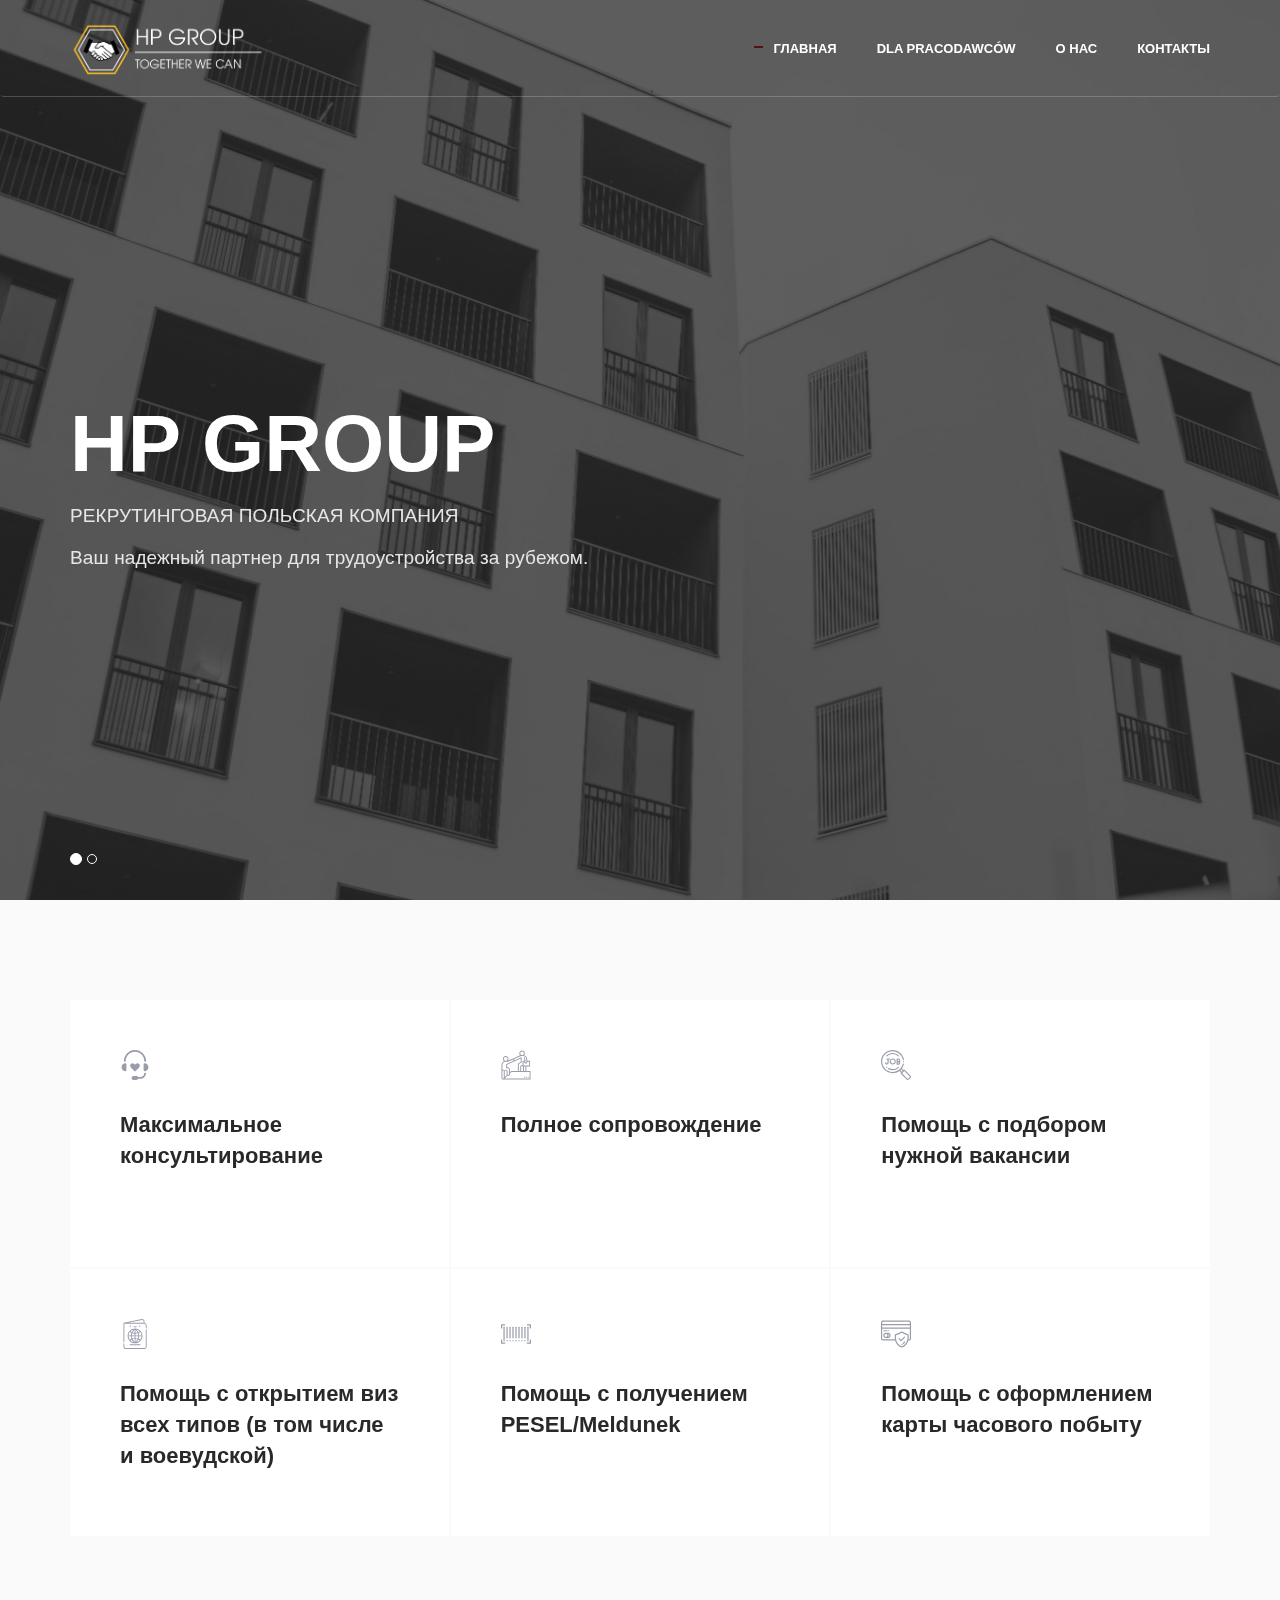
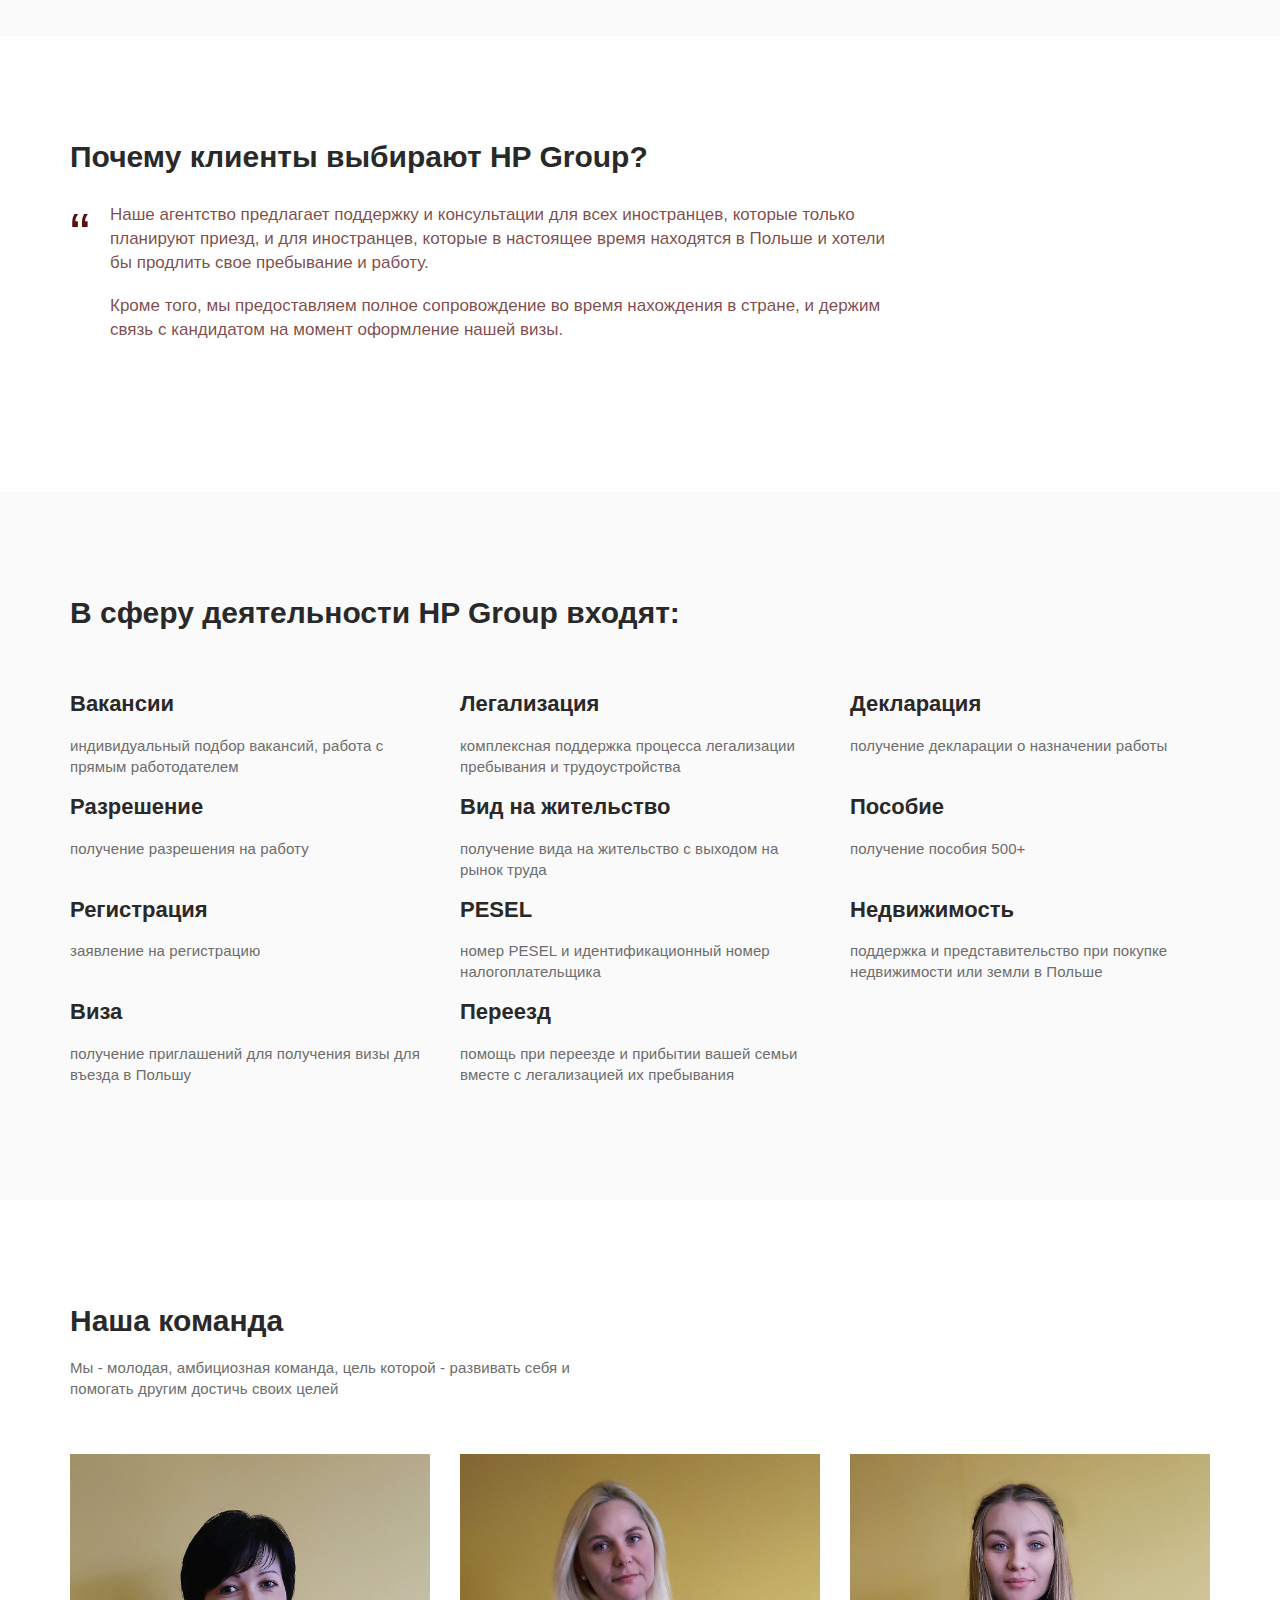
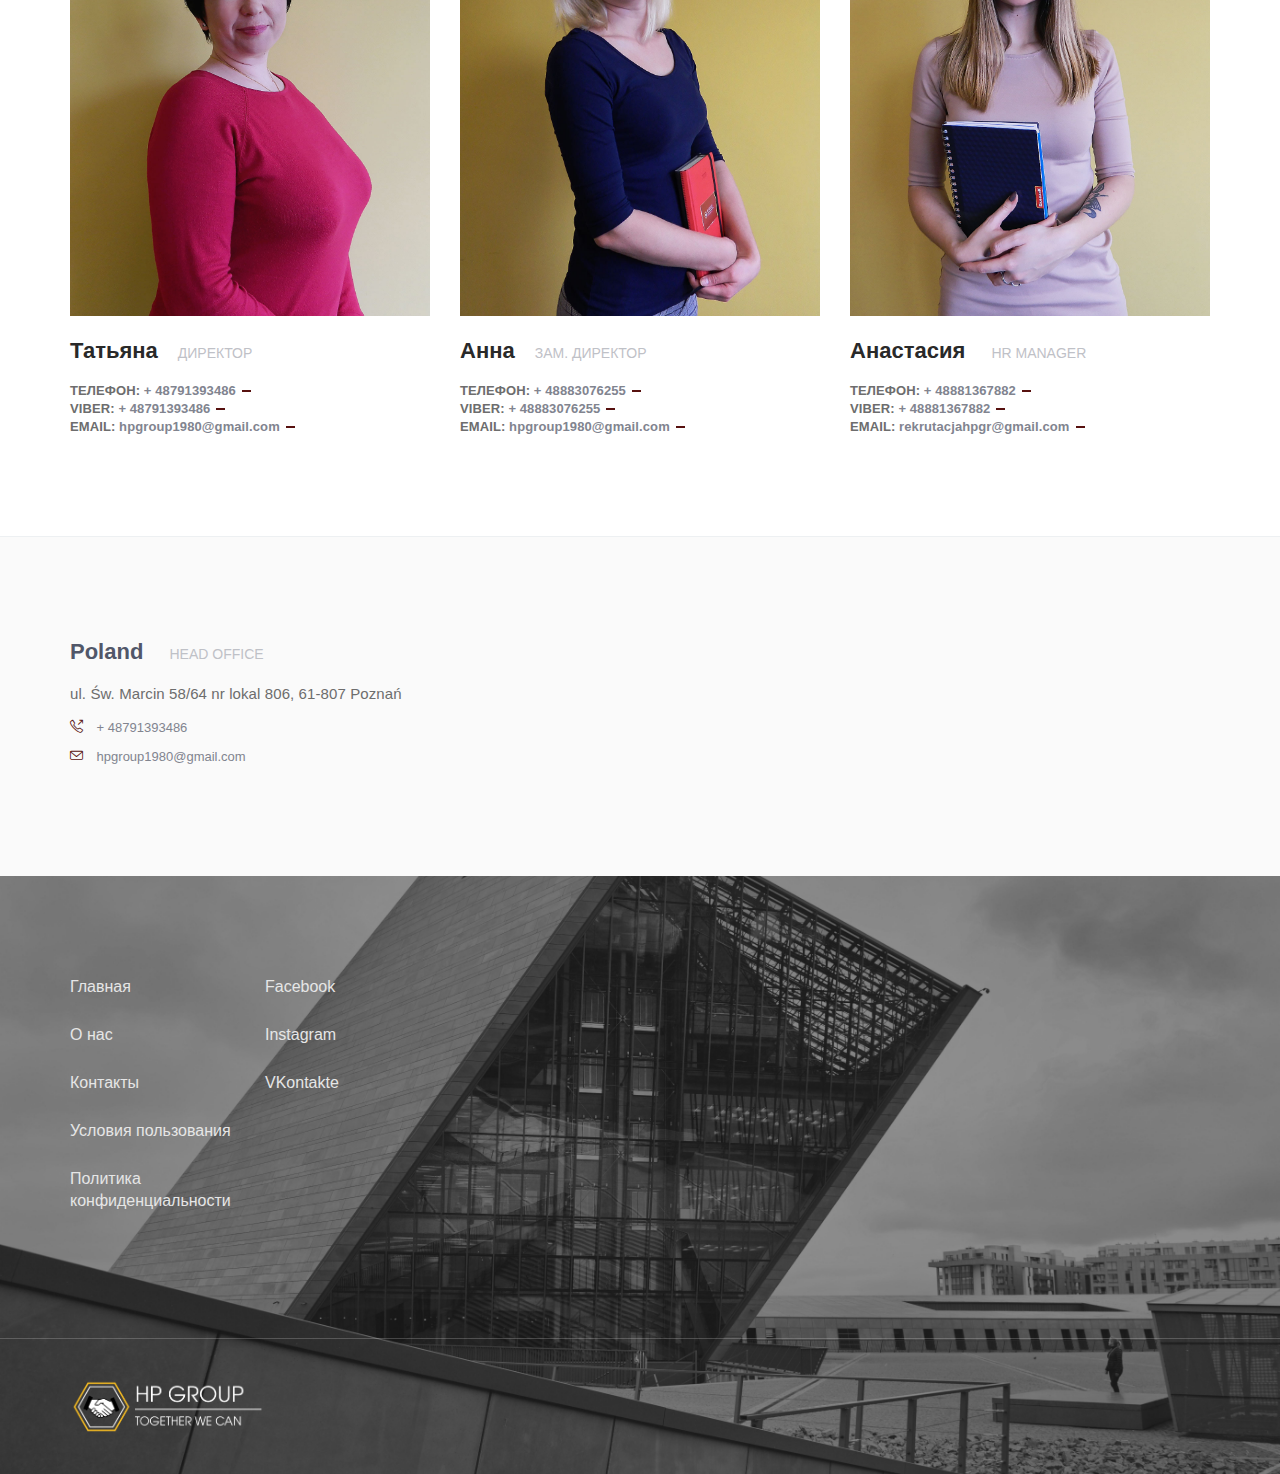
==== commit c0b6241b: "update" ====
--- a/index.html
+++ b/index.html
@@ -364,7 +364,7 @@
                         <h4>Татьяна<span class="text-uppercase margin-l-20">Директор</span></h4>
                         <p class="link_p">Телефон: <a class="link" href="tel: +48791393486"> + 48791393486</a></p>
                         <p class="link_p">Viber: <a class="link" href="tel: +48791393486"> + 48791393486</a></p>
-                        <p class="link_p email">Email:   <a class="link" href="email:tatiana83lexa@gmail.com"> tatiana83lexa@gmail.com</a></p>
+                        <p class="link_p email">Email:   <a class="link" href="email:hpgroup1980@gmail.com"> hpgroup1980@gmail.com</a></p>
                     </div>
                     <!-- End Latest Products -->
 
@@ -378,7 +378,7 @@
                         <h4>Анна<span class="text-uppercase margin-l-20">Зам. директор</span></h4>
                         <p class="link_p">Телефон: <a class="link" href="tel: +48883076255"> + 48883076255</a></p>
                         <p class="link_p">Viber: <a class="link" href="tel: +48883076255"> + 48883076255</a></p>
-                        <p class="link_p email">Email: <a class="link" href="email:hrgroup1980@gmail.com">hrgroup1980@gmail.com</a></p>
+                        <p class="link_p email">Email: <a class="link" href="email:hpgroup1980@gmail.com">hpgroup1980@gmail.com</a></p>
                         
                     </div>
                     <!-- End Latest Products -->
@@ -413,7 +413,7 @@
                             <p>ul. Św. Marcin 58/64 nr lokal 806, 61-807 Poznań</p>
                             <ul class="list-unstyled contact-list">
                                 <li><i class="margin-r-10 color-base icon-call-out"></i> + 48791393486</li>
-                                <li><i class="margin-r-10 color-base icon-envelope"></i> hrgroup1980@gmail.com</li>
+                                <li><i class="margin-r-10 color-base icon-envelope"></i> hpgroup1980@gmail.com</li>
                             </ul>
                         </div>
                     </div>
--- a/css/layout.css
+++ b/css/layout.css
@@ -81,7 +81,6 @@
   background: #57110f;
   content: " ";
 }
-
 span {
   font-size: 14px;
   font-weight: 400;
@@ -145,6 +144,33 @@
 :active,
 :focus {
   outline: none;
+}
+
+ul.list{
+  padding-left: 20px;
+  margin-bottom: 0;
+  list-style: none;
+}
+ul.list > li{
+  position: relative;
+  margin-bottom: 10px;
+}
+ul.list > li::before,ul.list > li::after{
+  position: absolute;
+    left: -15px;
+    top: 5px;
+}
+ul.list > li::before{
+  content: '';
+  width: 10px;
+  height: 10px;
+  background: #ffffff;
+  border-radius: 50%;
+  display: block;
+  border: 2px solid #57110F;
+}
+.border-solid{
+  border-left: 1px solid #57110F;
 }
 
 /* Section Seperator */
@@ -974,8 +1000,8 @@
 
 .carousel-centered {
   position: absolute;
-  top: 50%;
-  transform: translate3d(0, -50%, 0);
+  top: 55%;
+  transform: translate3d(0, -45%, 0);
 }
 
 .carousel-title {
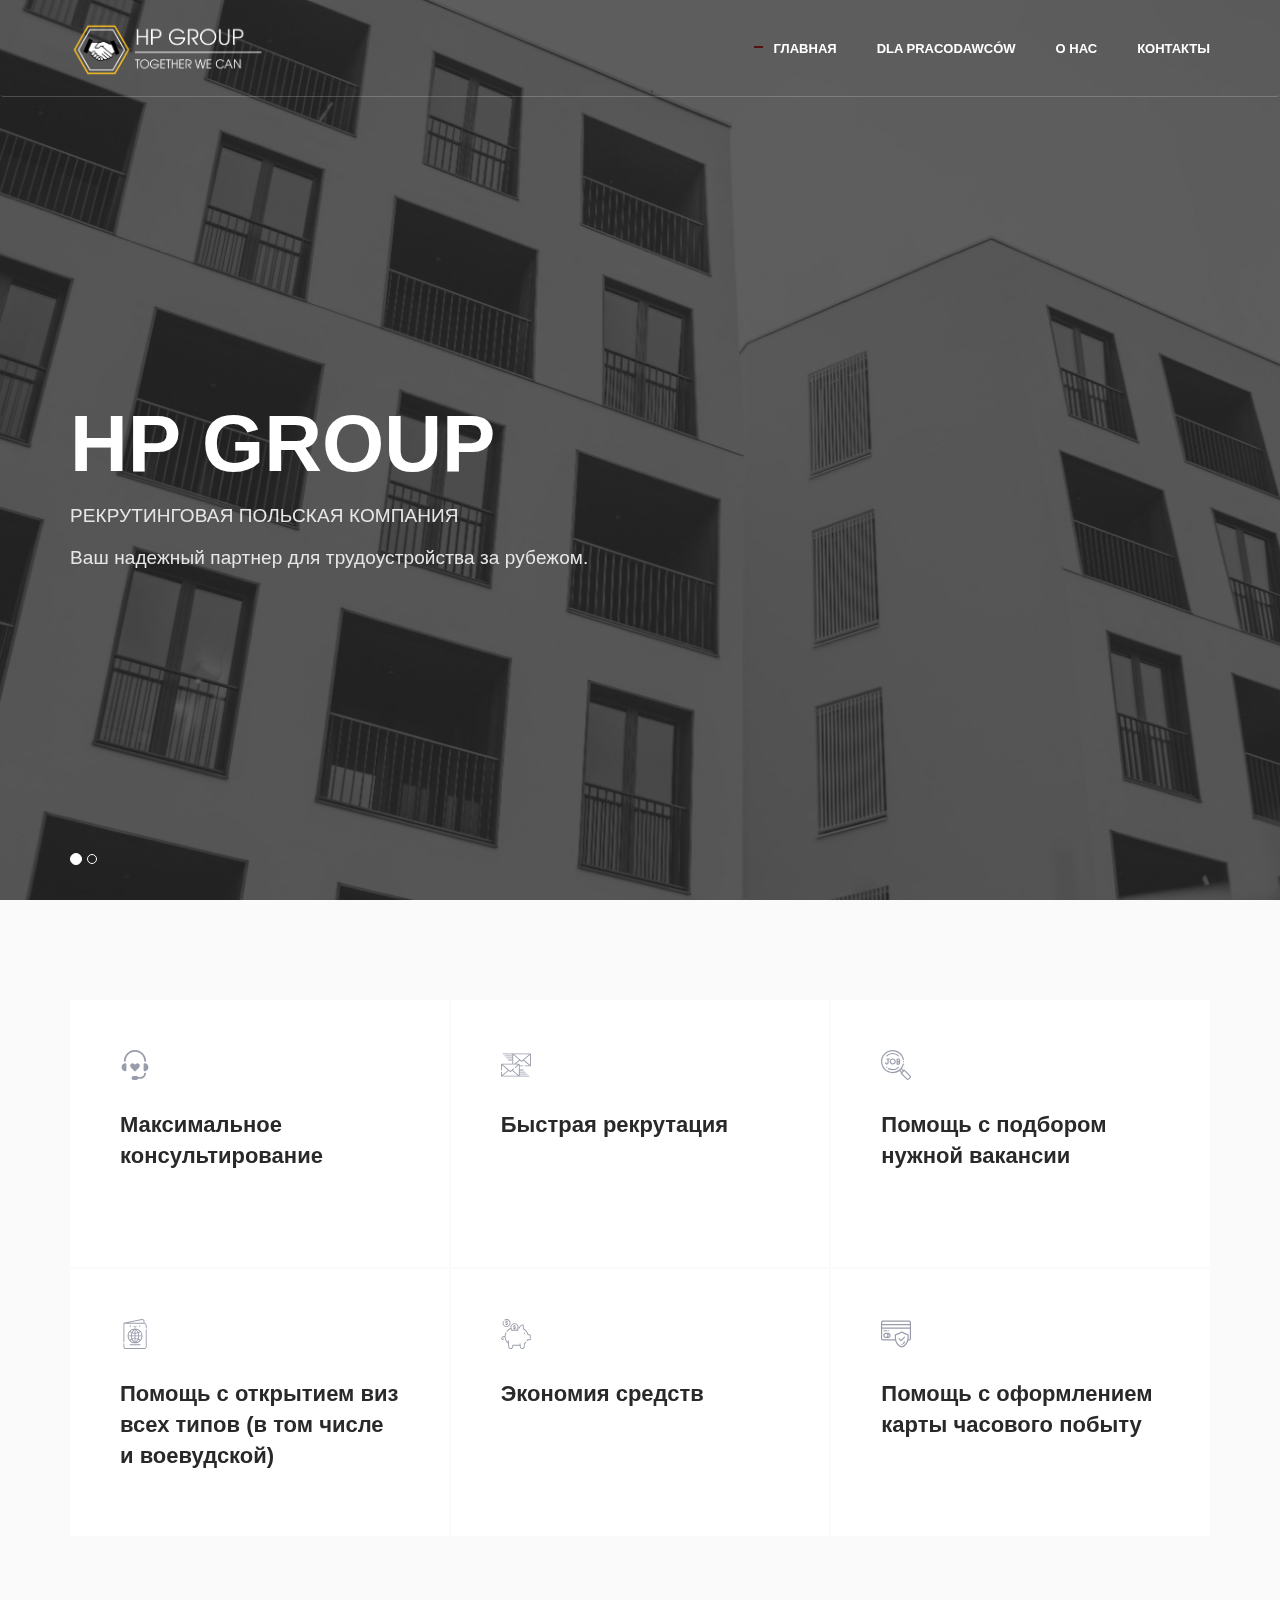
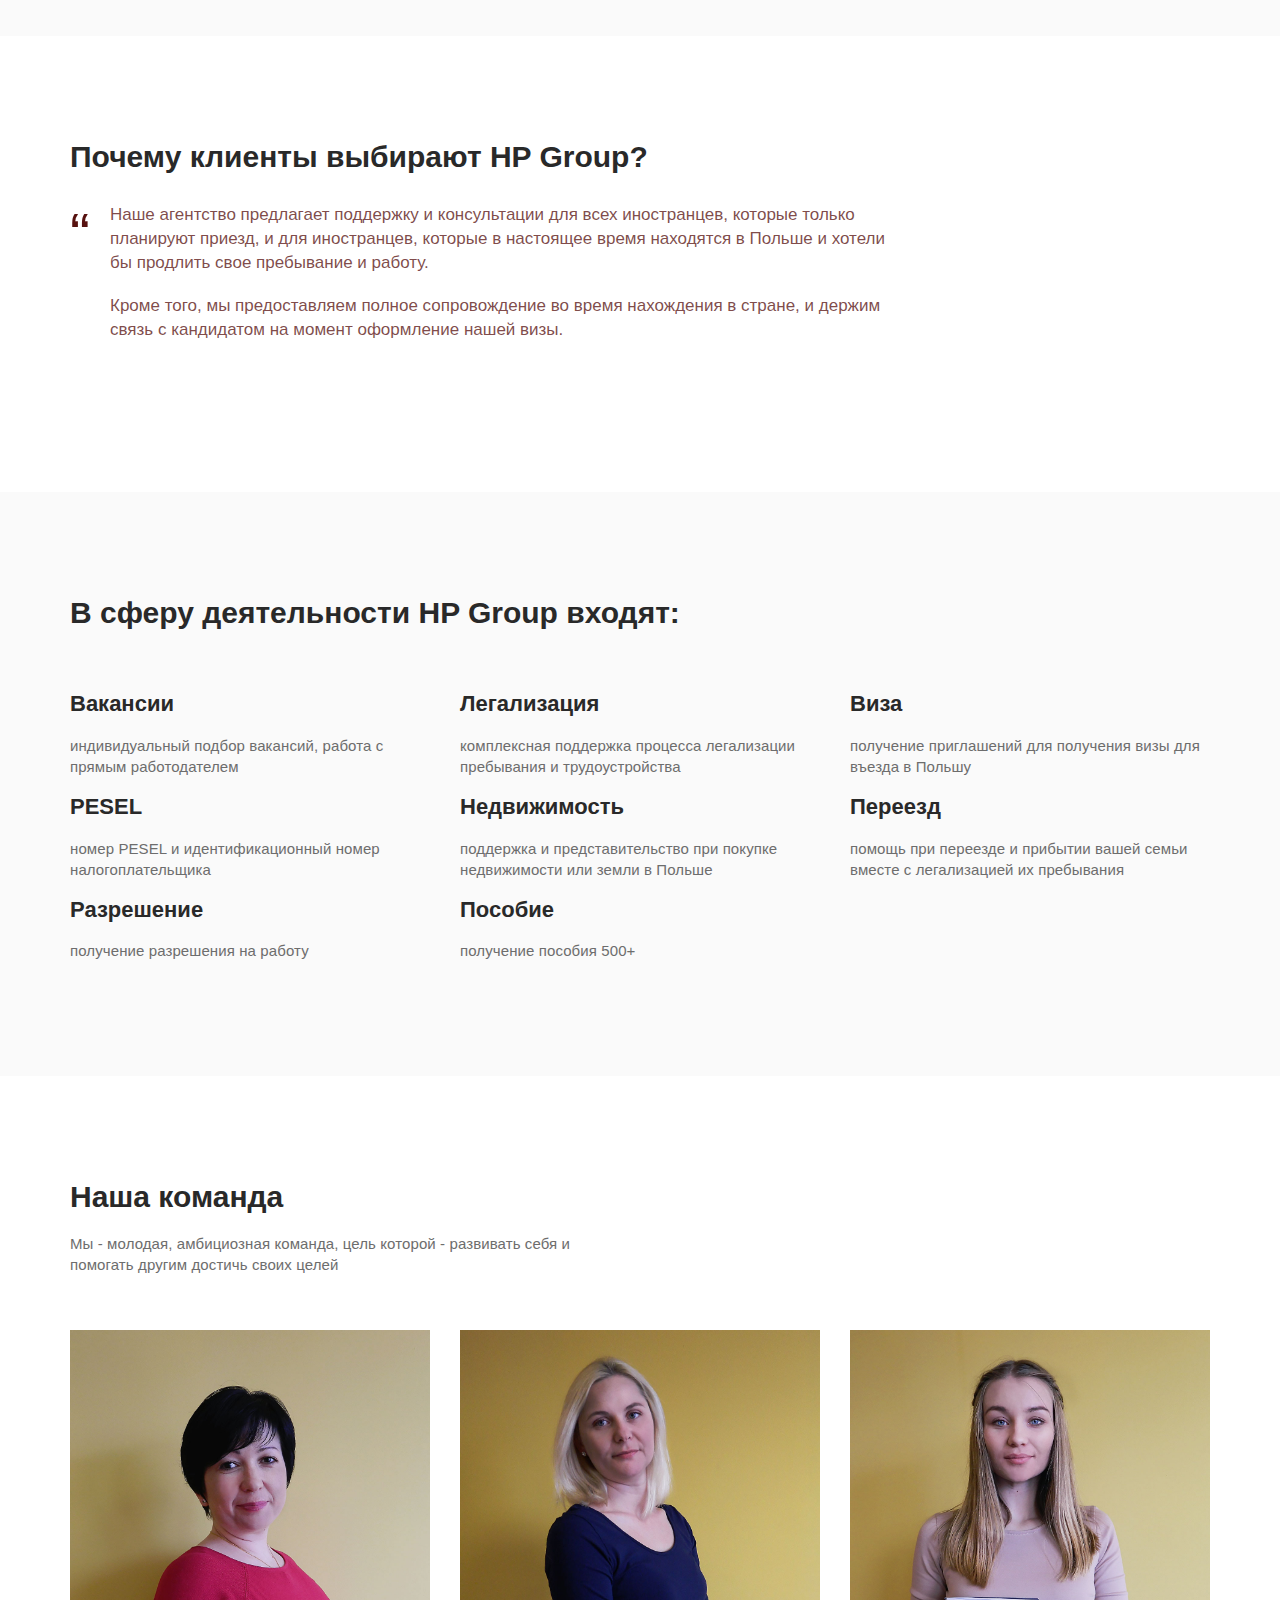
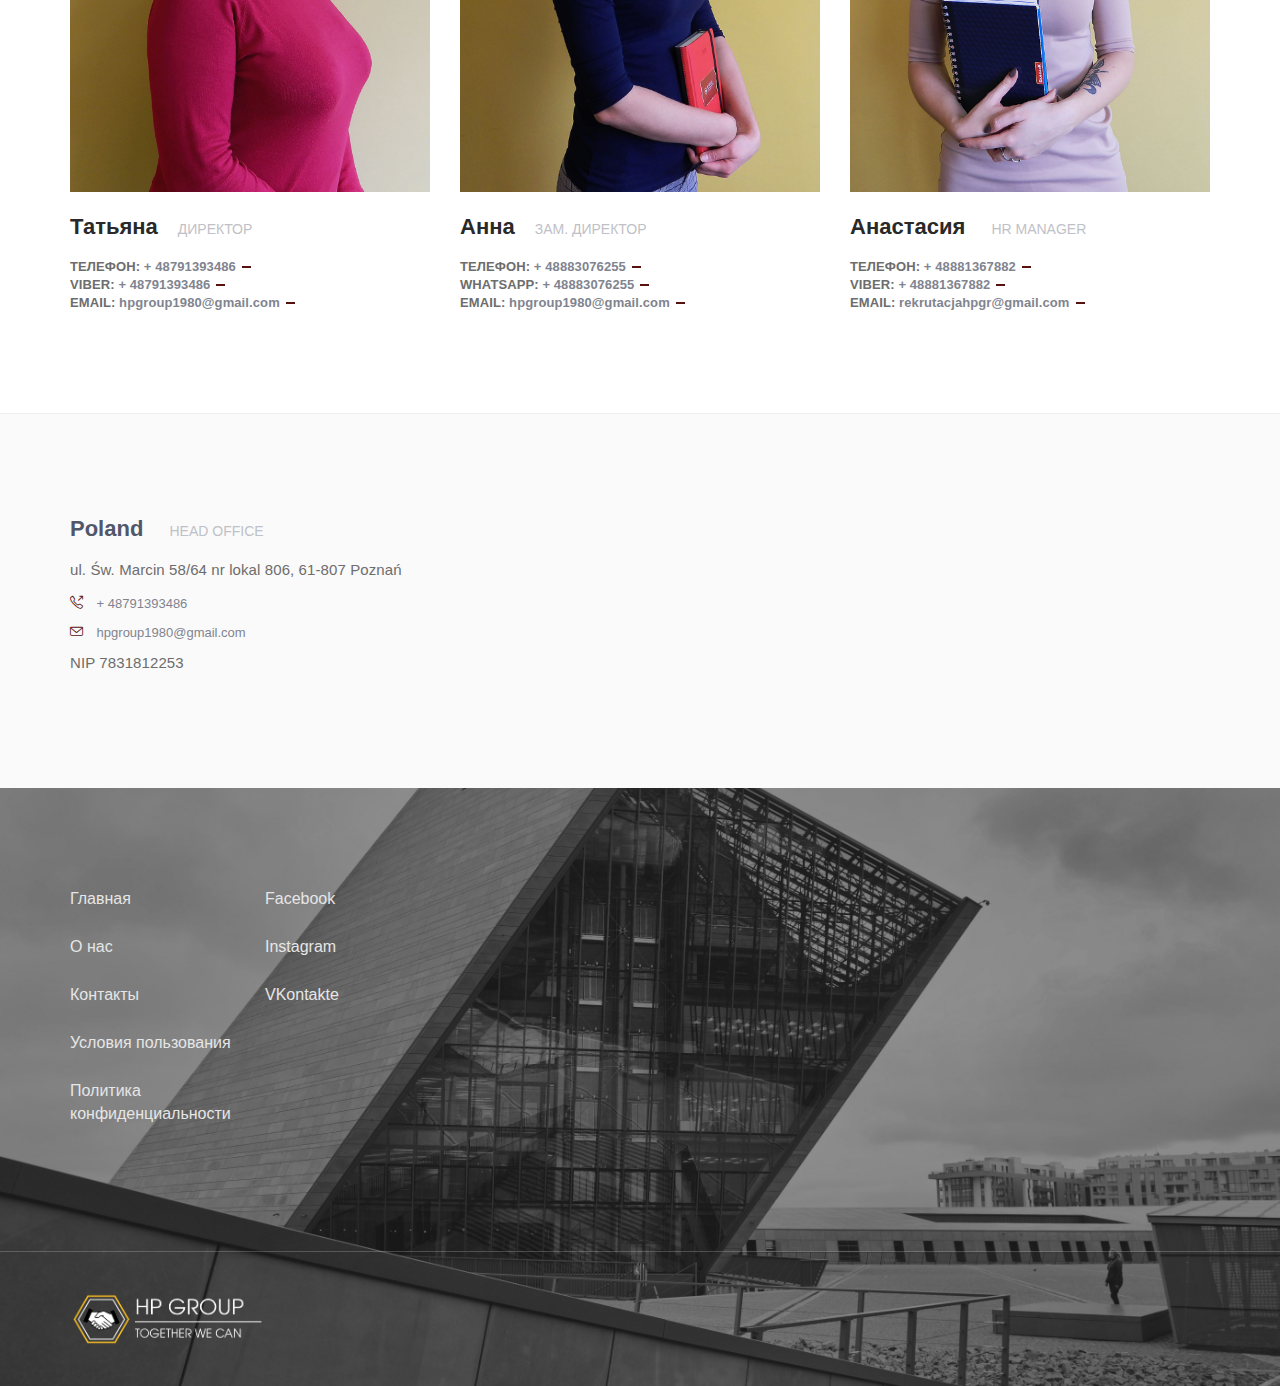
==== commit 9775aabc: "update" ====
--- a/index.html
+++ b/index.html
@@ -133,10 +133,10 @@
                         <div class="wow fadeInLeft" data-wow-duration=".3" data-wow-delay=".2s">
                             <div class="service" data-height="height">
                                 <div class="service-element">
-                                    <img class="service-icon" src="img/icons/partner.svg">
-                                </div>
-                                <div class="service-info">
-                                    <h3>Полное сопровождение</h3>
+                                    <img class="service-icon" src="img/icons/mail.svg">
+                                </div>
+                                <div class="service-info">
+                                    <h3>Быстрая рекрутация</h3>
                                 </div>
                                 <a href="#" class="content-wrapper-link"></a>    
                             </div>
@@ -176,10 +176,10 @@
                         <div class="wow fadeInLeft" data-wow-duration=".3" data-wow-delay=".5s">
                             <div class="service" data-height="height">
                                 <div class="service-element">
-                                    <img class="service-icon" src="img/icons/barcode.svg">
-                                </div>
-                                <div class="service-info">
-                                    <h3>Помощь с получением PESEL/Meldunek</h3>
+                                    <img class="service-icon" src="img/icons/economy.svg">
+                                </div>
+                                <div class="service-info">
+                                    <h3>Экономия средств</h3>
                                 </div>
                                 <a href="#" class="content-wrapper-link"></a>    
                             </div>
@@ -276,64 +276,66 @@
                             <p>комплексная поддержка процесса легализации пребывания и трудоустройства</p>
                         </div>
                     </div>
-                    <div class="col-sm-4">
+                    <div class="col-sm-4 sm-margin-b-50">
+                        <div class="wow fadeInLeft" data-wow-duration=".3" data-wow-delay=".3s">
+                            <h3>Виза</h3>
+                            <p>получение приглашений для получения визы для въезда в Польшу</p>
+                        </div>
+                    </div>
+                    
+                    <!-- <div class="col-sm-4">
                         <div class="wow fadeInLeft" data-wow-duration=".3" data-wow-delay=".1s">
                             <h3>Декларация</h3>
                             <p>получение декларации о назначении работы</p>
                         </div>
-                    </div>
-                </div>
-                <div class="row">
-                    <div class="col-sm-4 sm-margin-b-50">
-                        <div class="wow fadeInLeft" data-wow-duration=".3" data-wow-delay=".3s">
-                            <h3>Разрешение</h3>
-                            <p>получение разрешения на работу</p>
-                        </div>
-                    </div>
-                    <div class="col-sm-4 sm-margin-b-50">
+                    </div> -->
+                </div>
+                <div class="row">
+                    <div class="col-sm-4 sm-margin-b-50">
+                        <div class="wow fadeInLeft" data-wow-duration=".3" data-wow-delay=".2s">
+                            <h3>PESEL</h3>
+                            <p>номер PESEL и идентификационный номер налогоплательщика</p>
+                        </div>
+                    </div>
+                    <!-- <div class="col-sm-4 sm-margin-b-50">
                         <div class="wow fadeInLeft" data-wow-duration=".3" data-wow-delay=".2s">
                             <h3>Вид на жительство</h3>
                             <p>получение вида на жительство с выходом на рынок труда</p>
+                        </div>
+                    </div> -->
+                    <div class="col-sm-4">
+                        <div class="wow fadeInLeft" data-wow-duration=".3" data-wow-delay=".1s">
+                            <h3>Недвижимость</h3>
+                            <p>поддержка и представительство при покупке недвижимости или земли в Польше</p>
+                        </div>
+                    </div>
+                   
+                    <div class="col-sm-4 sm-margin-b-50">
+                        <div class="wow fadeInLeft" data-wow-duration=".3" data-wow-delay=".2s">
+                            <h3>Переезд</h3>
+                            <p>помощь при переезде и прибытии вашей семьи вместе с легализацией их пребывания</p>
+                        </div>
+                    </div>
+                </div>
+                <!-- <div class="row">
+                    <div class="col-sm-4 sm-margin-b-50">
+                        <div class="wow fadeInLeft" data-wow-duration=".3" data-wow-delay=".3s">
+                            <h3>Регистрация</h3>
+                            <p>заявление на регистрацию</p>
+                        </div>
+                    </div> 
+                </div> -->
+                <div class="row">
+                    <div class="col-sm-4 sm-margin-b-50">
+                        <div class="wow fadeInLeft" data-wow-duration=".3" data-wow-delay=".3s">
+                            <h3>Разрешение</h3>
+                            <p>получение разрешения на работу</p>
                         </div>
                     </div>
                     <div class="col-sm-4">
                         <div class="wow fadeInLeft" data-wow-duration=".3" data-wow-delay=".1s">
                             <h3>Пособие</h3>
                             <p>получение пособия 500+</p>
-                        </div>
-                    </div>
-                </div>
-                <div class="row">
-                    <div class="col-sm-4 sm-margin-b-50">
-                        <div class="wow fadeInLeft" data-wow-duration=".3" data-wow-delay=".3s">
-                            <h3>Регистрация</h3>
-                            <p>заявление на регистрацию</p>
-                        </div>
-                    </div>
-                    <div class="col-sm-4 sm-margin-b-50">
-                        <div class="wow fadeInLeft" data-wow-duration=".3" data-wow-delay=".2s">
-                            <h3>PESEL</h3>
-                            <p>номер PESEL и идентификационный номер налогоплательщика</p>
-                        </div>
-                    </div>
-                    <div class="col-sm-4">
-                        <div class="wow fadeInLeft" data-wow-duration=".3" data-wow-delay=".1s">
-                            <h3>Недвижимость</h3>
-                            <p>поддержка и представительство при покупке недвижимости или земли в Польше</p>
-                        </div>
-                    </div>
-                </div>
-                <div class="row">
-                    <div class="col-sm-4 sm-margin-b-50">
-                        <div class="wow fadeInLeft" data-wow-duration=".3" data-wow-delay=".3s">
-                            <h3>Виза</h3>
-                            <p>получение приглашений для получения визы для въезда в Польшу</p>
-                        </div>
-                    </div>
-                    <div class="col-sm-4 sm-margin-b-50">
-                        <div class="wow fadeInLeft" data-wow-duration=".3" data-wow-delay=".2s">
-                            <h3>Переезд</h3>
-                            <p>помощь при переезде и прибытии вашей семьи вместе с легализацией их пребывания</p>
                         </div>
                     </div>
                 </div>
@@ -377,7 +379,7 @@
                         </div>
                         <h4>Анна<span class="text-uppercase margin-l-20">Зам. директор</span></h4>
                         <p class="link_p">Телефон: <a class="link" href="tel: +48883076255"> + 48883076255</a></p>
-                        <p class="link_p">Viber: <a class="link" href="tel: +48883076255"> + 48883076255</a></p>
+                        <p class="link_p">WhatsApp: <a class="link" href="tel: +48883076255"> + 48883076255</a></p>
                         <p class="link_p email">Email: <a class="link" href="email:hpgroup1980@gmail.com">hpgroup1980@gmail.com</a></p>
                         
                     </div>
@@ -415,6 +417,7 @@
                                 <li><i class="margin-r-10 color-base icon-call-out"></i> + 48791393486</li>
                                 <li><i class="margin-r-10 color-base icon-envelope"></i> hpgroup1980@gmail.com</li>
                             </ul>
+                            <p>NIP 7831812253</p>
                         </div>
                     </div>
                     <!-- End Contact List -->
